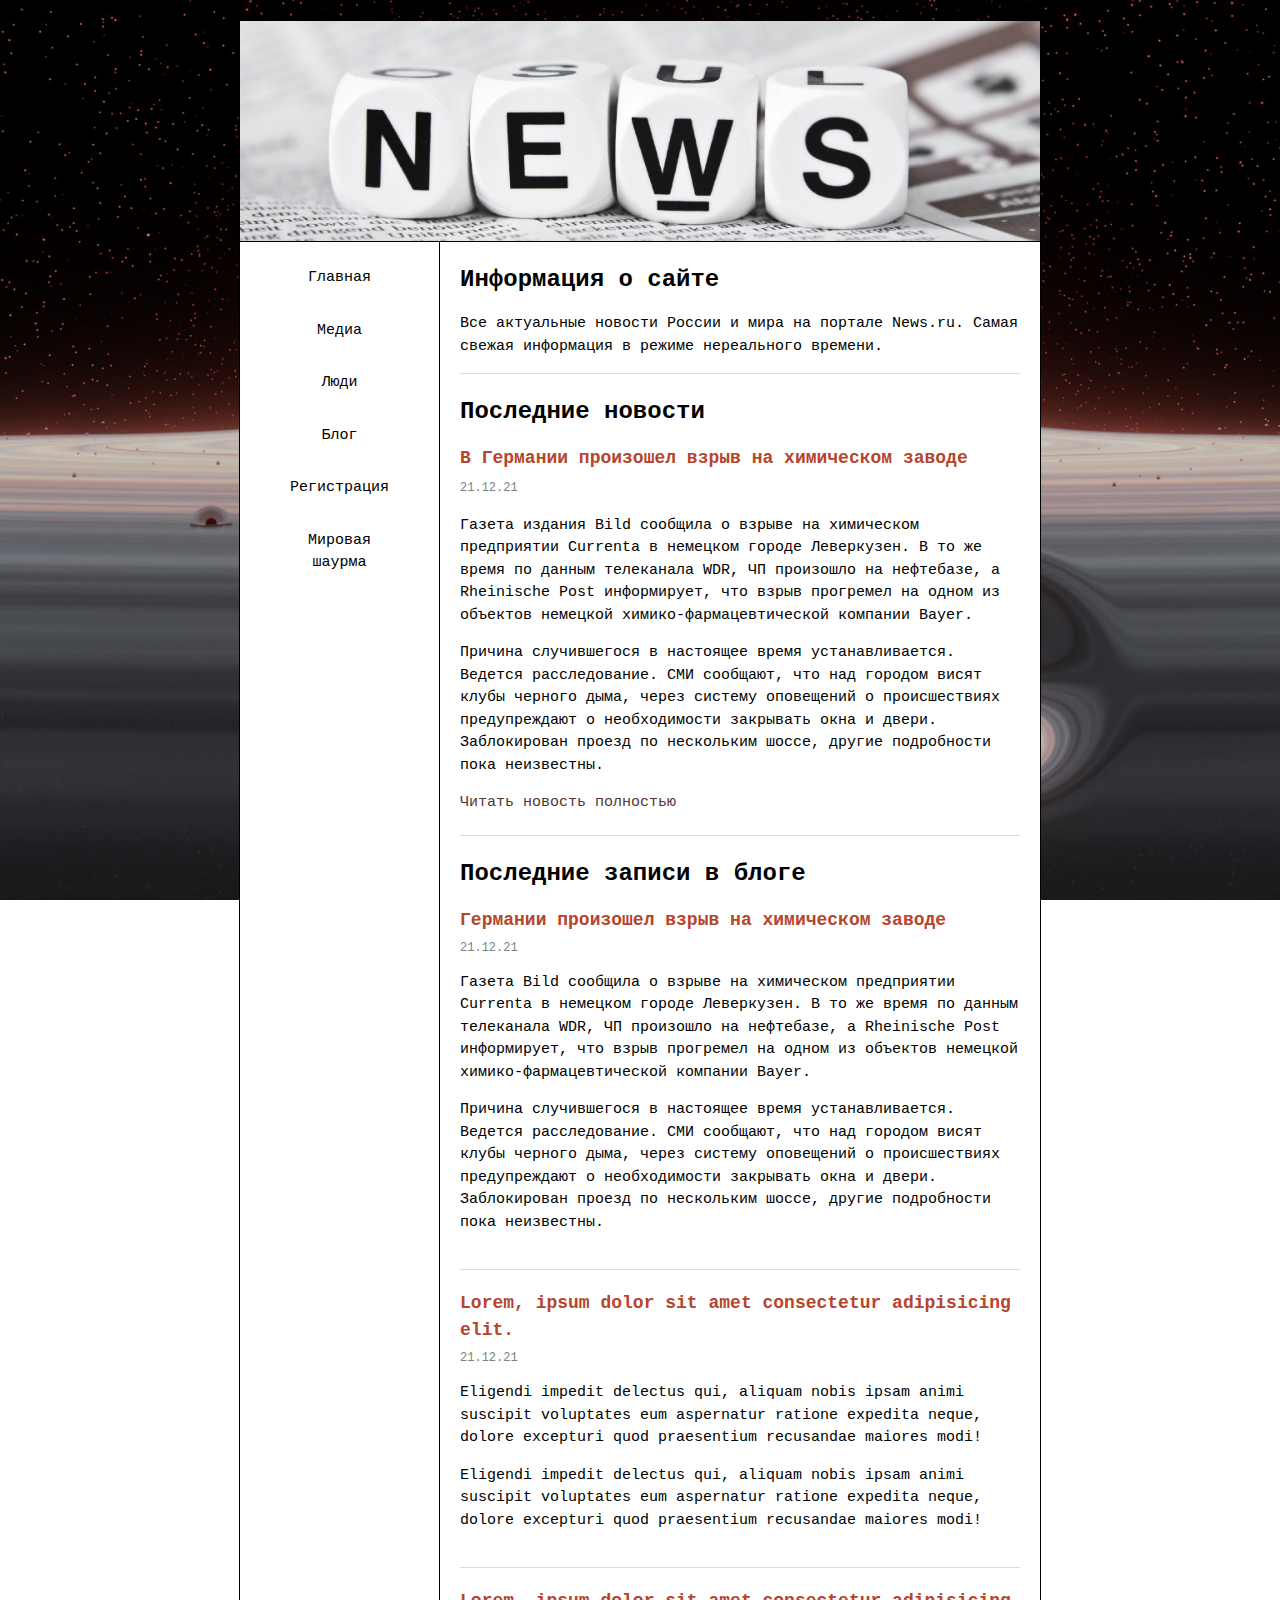
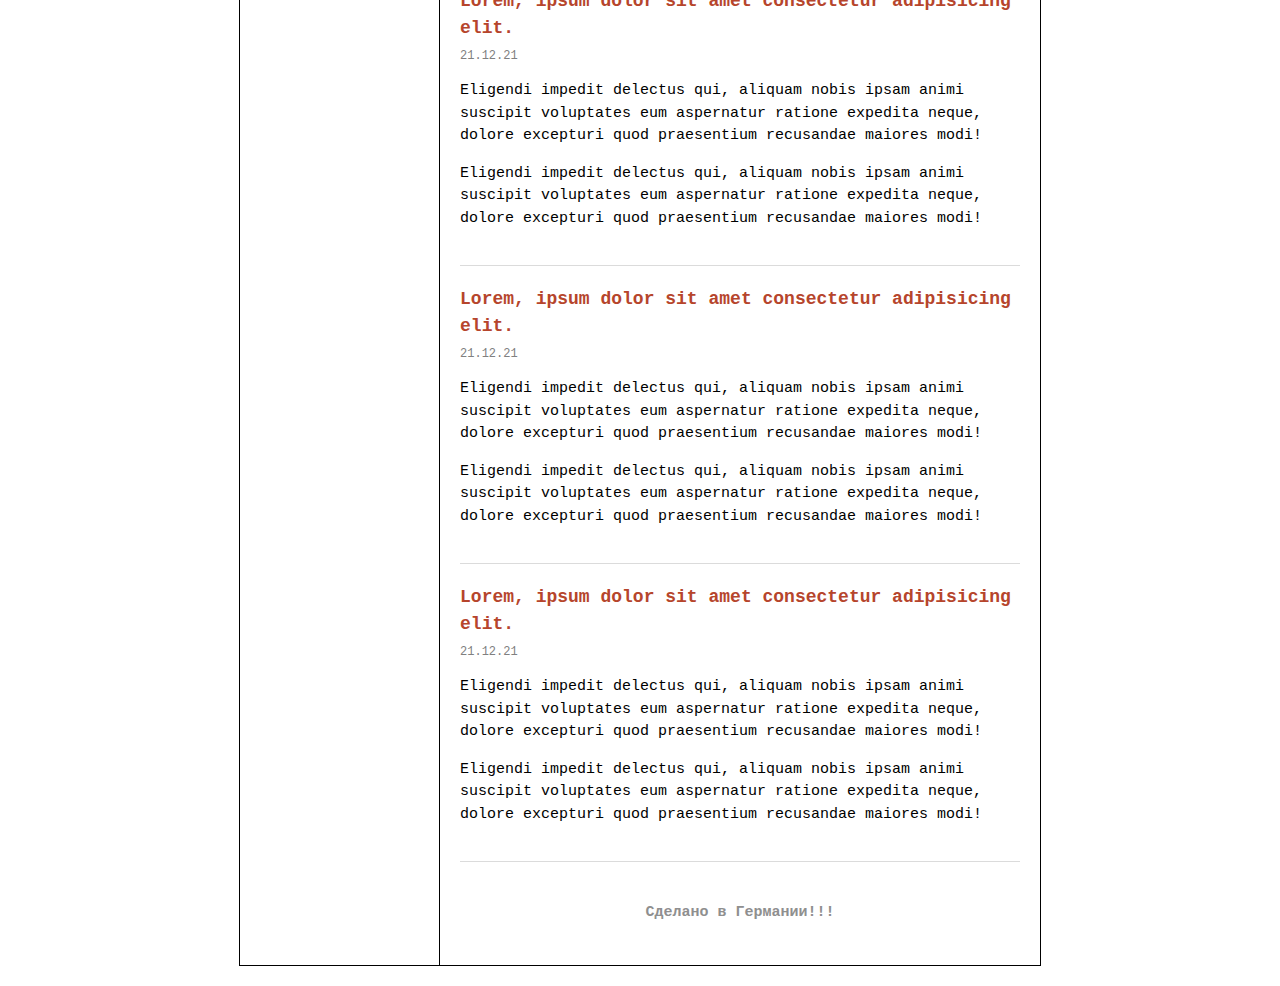
==== index.html @ 75962409 "Правки текста, снова" ====
<!doctype html>
<html lang="ru">
    <head>
        <meta charset="utf-8">
        <link rel="stylesheet" href="style.css">
        <title>HTML NEWS</title>
    </head>
    <body>
        
        <div class="page">

            <header class="header">
                
            </header>

            <div class="content">
                <aside class="sidebar">
                    <nav class="navigate">
                        <a class="nav-link" href="index.html">Главная</a>
                        <a class="nav-link" href="media.html">Медиа</a>
                        <a class="nav-link" href="about.html">Люди</a>
                        <a class="nav-link" href="form.html">Блог</a>
                        <a class="nav-link" href="form-reg.html">Регистрация</a>
                        <a class="nav-link" href="shaurma/text.html">Мировая шаурма</a>
                    </nav>
                </aside>
                
                <main class="main">
                    <h3 class="main-title">Информация о сайте</h3>
                        <div class="main-text">
                            <p>Все актуальные новости России и мира на портале News.ru. Самая свежая информация в режиме нереального времени.</p>
                        </div>

                    <h3 class="main-title">Последние новости</h3>
                        <article class="article">
                            <h4 class="article-title"><a href="https://www.mk.ru/incident/2021/07/27/v-germanii-proizoshel-vzryv-na-khimicheskom-zavode.html?utm_source=yxnews&utm_medium=desktop">В Германии произошел взрыв на химическом заводе</a></h4>
                                <time datetime="21-12-2021" class="article-date">21.12.21</time>
                                    <div class="article-text"> 
                                        <p>Газета издания Bild сообщила о взрыве на химическом предприятии Currenta в немецком городе Леверкузен. В то же время по данным телеканала WDR, ЧП произошло на нефтебазе, а Rheinische Post информирует, что взрыв прогремел на одном из объектов немецкой химико-фармацевтической компании Bayer.</p>
                                        <p>Причина случившегося в настоящее время устанавливается. Ведется расследование. СМИ сообщают, что над городом висят клубы черного дыма, через систему оповещений о происшествиях предупреждают о необходимости закрывать окна и двери. Заблокирован проезд по нескольким шоссе, другие подробности пока неизвестны.</p>
                                    </div>
                                    <a class="read-more" href="https://www.mk.ru/incident/2021/07/27/v-germanii-proizoshel-vzryv-na-khimicheskom-zavode.html?utm_source=yxnews&utm_medium=desktop">Читать новость полностью</a>
                        </article>

                    <h3 class="main-title">Последние записи в блоге</h3>
                        <div class="article">
                            <h4 class="article-title">Германии произошел взрыв на химическом заводе</h4>
                                <div class="article-date">21.12.21</div>
                                    <div class="article-text"> 
                                    <p>Газета Bild сообщила о взрыве на химическом предприятии Currenta в немецком городе Леверкузен. В то же время по данным телеканала WDR, ЧП произошло на нефтебазе, а Rheinische Post информирует, что взрыв прогремел на одном из объектов немецкой химико-фармацевтической компании Bayer.</p>
                                    <p>Причина случившегося в настоящее время устанавливается. Ведется расследование. СМИ сообщают, что над городом висят клубы черного дыма, через систему оповещений о происшествиях предупреждают о необходимости закрывать окна и двери. Заблокирован проезд по нескольким шоссе, другие подробности пока неизвестны.</p>
                                </div>
                        </div>
                        <div class="article">
                            <h4 class="article-title">Lorem, ipsum dolor sit amet consectetur adipisicing elit.</h4>
                                <div class="article-date">21.12.21</div>
                                    <div class="article-text"> 
                                    <p> Eligendi impedit delectus qui, aliquam nobis ipsam animi suscipit voluptates eum aspernatur ratione expedita neque, dolore excepturi quod praesentium recusandae maiores modi!</p>
                                    <p> Eligendi impedit delectus qui, aliquam nobis ipsam animi suscipit voluptates eum aspernatur ratione expedita neque, dolore excepturi quod praesentium recusandae maiores modi!</p>
                                </div>
                        </div>
                        <div class="article">
                            <h4 class="article-title">Lorem, ipsum dolor sit amet consectetur adipisicing elit.</h4>
                                <div class="article-date">21.12.21</div>
                                    <div class="article-text"> 
                                    <p> Eligendi impedit delectus qui, aliquam nobis ipsam animi suscipit voluptates eum aspernatur ratione expedita neque, dolore excepturi quod praesentium recusandae maiores modi!</p>
                                    <p> Eligendi impedit delectus qui, aliquam nobis ipsam animi suscipit voluptates eum aspernatur ratione expedita neque, dolore excepturi quod praesentium recusandae maiores modi!</p>
                                </div>
                        </div>
                        <div class="article">
                            <h4 class="article-title">Lorem, ipsum dolor sit amet consectetur adipisicing elit.</h4>
                                <div class="article-date">21.12.21</div>
                                    <div class="article-text"> 
                                    <p> Eligendi impedit delectus qui, aliquam nobis ipsam animi suscipit voluptates eum aspernatur ratione expedita neque, dolore excepturi quod praesentium recusandae maiores modi!</p>
                                    <p> Eligendi impedit delectus qui, aliquam nobis ipsam animi suscipit voluptates eum aspernatur ratione expedita neque, dolore excepturi quod praesentium recusandae maiores modi!</p>
                                </div>
                        </div>
                        <div class="article">
                            <h4 class="article-title">Lorem, ipsum dolor sit amet consectetur adipisicing elit.</h4>
                                <div class="article-date">21.12.21</div>
                                    <div class="article-text"> 
                                    <p> Eligendi impedit delectus qui, aliquam nobis ipsam animi suscipit voluptates eum aspernatur ratione expedita neque, dolore excepturi quod praesentium recusandae maiores modi!</p>
                                    <p> Eligendi impedit delectus qui, aliquam nobis ipsam animi suscipit voluptates eum aspernatur ratione expedita neque, dolore excepturi quod praesentium recusandae maiores modi!</p>
                                </div>
                        </div>

                    <footer class="footer">
                        Сделано в Германии!!!
                    </footer>
                </main>
            </div>
        </div>
    </body>
</html>
---- style.css ----
html {
    background-image: url(img/back.jpg);
    background-repeat: no-repeat;
    background-attachment: fixed;
    background-size: cover;
    background-position: center;
}

body {
    margin: 0;
    font-family: monospace;
    font-size: 15px;
    color: black;
    line-height: 1.5;
    /* background-color: blanchedalmond; */
}

/* * {
    box-sizing: border-box;
} */

.page {
    width: 800px;
    margin: 20px auto;
    border-left: solid 1px black;
    border-right: solid 1px black;
    border-bottom: solid 1px black;
    background-color: white;
}

.sidebar {
    width: 300px;
    padding: 10px;
    flex-direction: column;
    border-right: 1px black solid;
    background-color: white;
}

/*Header*/

.header {
    width: 800px;
    height: 200px;
    padding-top: 20px;
    border-bottom: 1px solid black;
    border-top: 1px solid black;
    background-image: url(img/news.jpg);
    background-repeat: no-repeat;
    background-size: 800px;
}
    
.header-title {
    margin: 0;
    font-size: 24px;
    text-align: center;
}

.header-subtitle {
    margin: 0;
    font-size: 14px;
    text-align: center;
    color: black;
    font-weight: normal;
}

/* .header-img {
    width: 798px;
} */

/* Navigate */

.navigate {
    text-align: center;
}

.nav-link {
    display: inline-block;
    padding: 15px 40px;
    text-decoration: none;
    color: black;
}

.nav-link:hover {
    background-color: rgb(255, 227, 184);
}

/* Content */

.content {
    display: flex;
}

.main {
    padding: 20px;
}

.main-title {
    margin: 0 0 15px;
    font-size: 24px;
    color: rgb(0, 0, 0);
}

.main-text {
    margin-bottom: 20px;
    border-bottom: 1px solid rgb(219, 219, 219);

}

.read-more {
    text-decoration: none;
    color: #523634;
}

.read-more:hover {
    text-decoration: underline;
    color: blue;
}

/* Table */

.table {
    border: 1px 0px solid black;
    width: 100%;
    border-collapse: collapse;
}

.table th {
    text-align: left;
    padding: 5px 10px;
}

.table td {
    border: 1px solid black;
    padding: 5px 10px;
}

/* Article */

.article {
    margin-bottom: 20px;
    border-bottom: 1px solid rgb(219, 219, 219);
    padding-bottom: 20px;
}

.article-title {
    margin: 0 0 5px;
    color: #B6452C;
    font-size: 18px;
}

.article-title a {
    color: inherit;
    text-decoration: none;
}

.article-title a:hover {
    text-decoration: underline;
}

.article-date {
    color: gray;
    font-size: 12px;
}

/* Form */
.form {
    width: 500px;
    padding: 20px;
    margin: auto;
    background-color: #f4f8fd;
}

.form-group {
    margin-bottom: 15px;
}

.form-fieldset {
    margin-bottom: 20px;
    padding: 20px;
    border: 1px solid grey;
}

.form-title {
    margin: 0 0 15px;
}

.form-input {
    display: block;
    width: 450px;
    padding: 5px;
    font-family: monospace;
    font-size: 15px;
}

.form-input:focus {
    outline: none;
    background-color: rgb(174, 255, 255);
}

.form-textarea {
    display: block;
    width: 450px;
    min-height: 100px;
    padding: 5px;
    font-family: monospace;
    font-size: 15px;
    resize: vertical;
}

input {
    font-style: italic;
    font-family: inherit;
}

/* Auth */

.auth {
    width: 360px;
    padding: 20px;
    margin: 20px auto;
    background-color: ivory;
}

.auth-title {
    margin: 0 0 15px;
    font-size: 20px;
    color: black;
    text-align: center;
}

.auth-input {
    display: block;
    width: 338px;
    padding: 8px 10px;
    border: solid 1px black;
}  

.auth-input:focus {
    outline: 0;
    border-color: orangered
}

.auth-group {
    margin-bottom: 15px;
}

.auth-select {
    display: block;
    width: 360px;
    border: solid 1px black;
    height: 33px;
    background-color: white;
}

.auth-button-ok {
    height: 33px;
    width: 175px;
    background-color: yellowgreen;
    color: white;
    font-family: inherit;
    border: 1px solid black;
    padding: 5px 10px;
    transition: background 0.2s linear, color 0.2s linear;
}

.auth-button-ok:hover {
    background-color: rgb(119, 158, 41);
    color: black;
    cursor: pointer;
}

.auth-button-reset {
    height: 33px;
    width: 175px;
    background-color: rgb(228, 0, 0);
    color: white;
    font-family: inherit;
    border: 1px solid black;
    padding: 5px 10px;
    transition: background 0.2s linear, color 0.2s linear;
}

.auth-button-reset:hover {
    background-color: rgb(173, 0, 0);
    color: black;
    cursor: pointer;
}

/* Button */

.button {
    padding: 5px 10px;
    background-color: coral;
    border: 1px solid black;
    transition: background 0.2s linear, color 0.2s linear, padding 0.2s linear;
}

.button:hover {
    background-color: rgb(60, 0, 199);
    color: white;
    cursor: pointer;
    padding: 10px 15px;
}

.submit {
    color: black;
    padding: 5px 10px;
    background-color: rgb(42, 190, 55);
    border: 1px solid black;
    transition: background 0.2s linear, color 0.2s linear;
}

.submit:hover {
    background-color: rgb(36, 161, 46);
    color: white;
    cursor: pointer;
}

.reset {
    padding: 5px 10px;
    background-color: red;
    border: 1px black solid;
    transition: background 0.2s linear, color 0.2s linear;
}

.reset:hover {
    background-color: brown;
    color: white;
    cursor: pointer;
}
/* Footer */

.footer {
    padding: 20px;
    text-align: center;
    color: rgb(143, 143, 143);
    font-weight: bold;
}
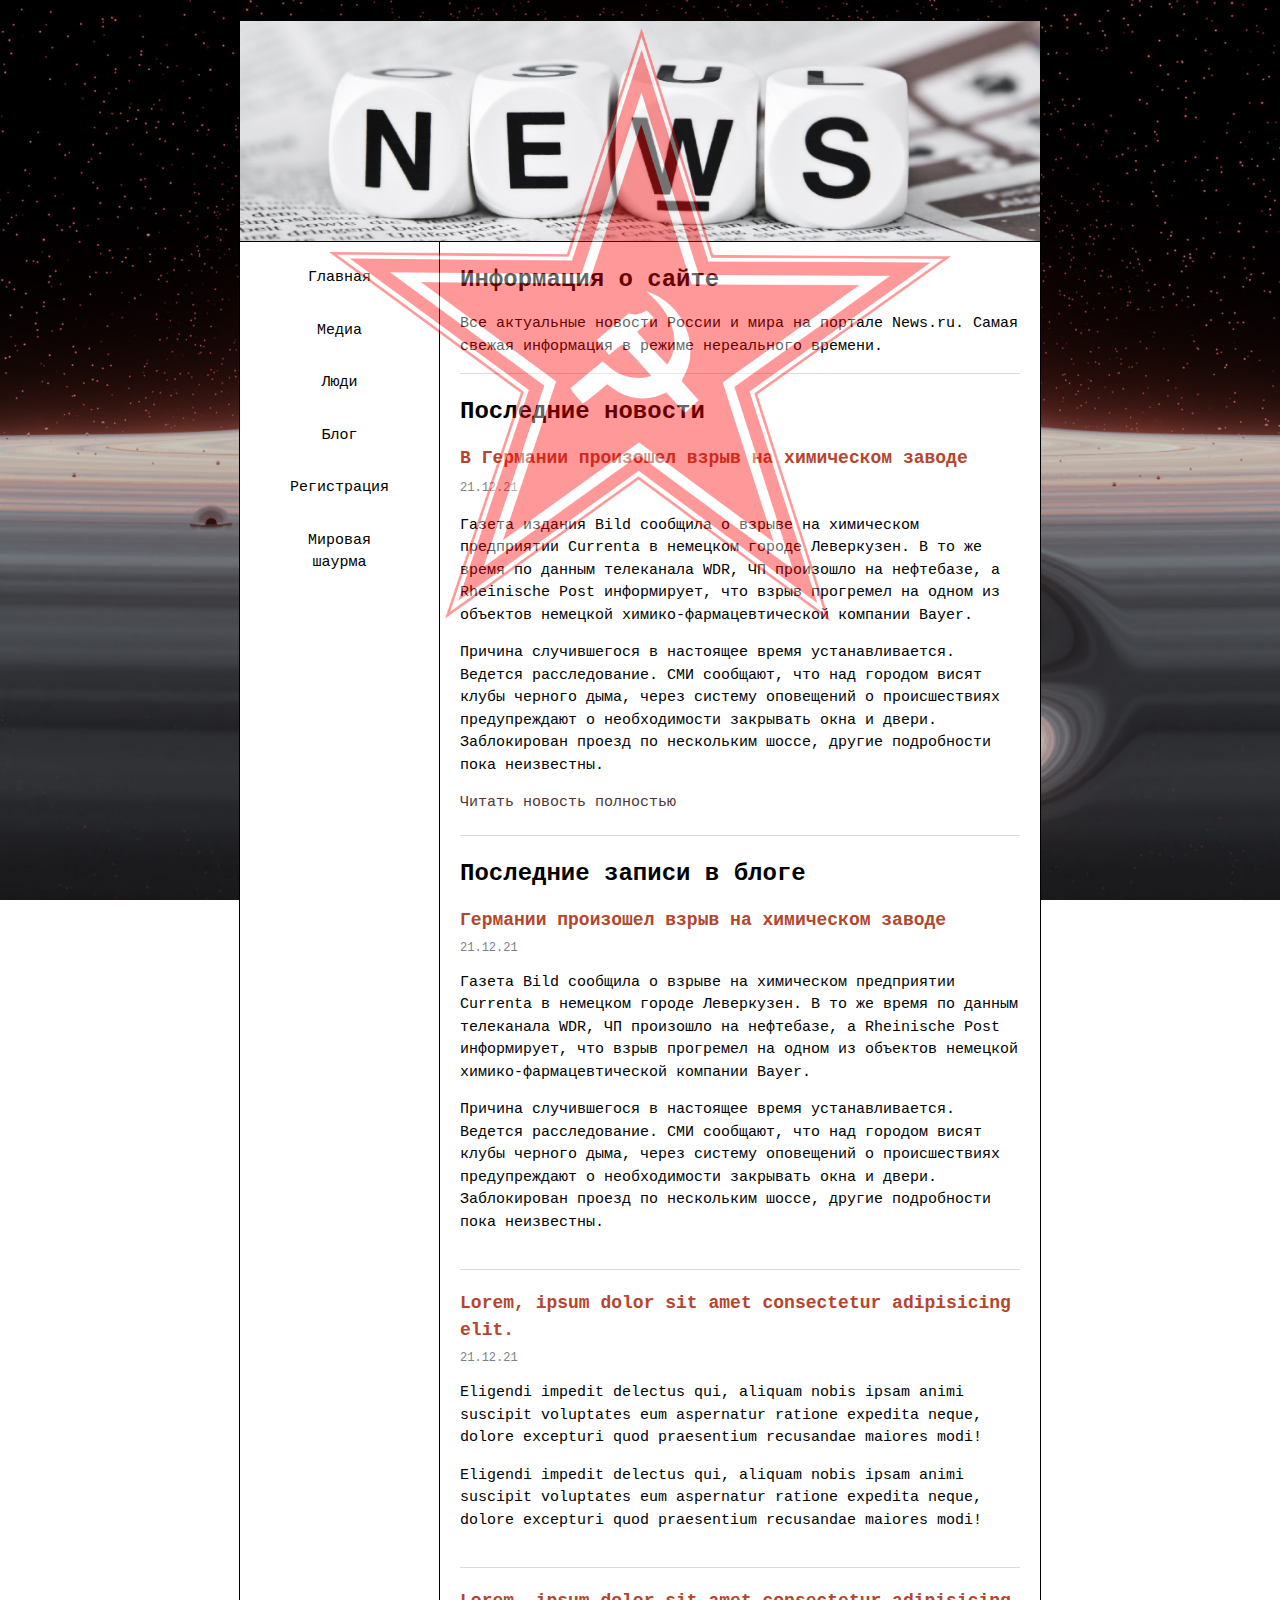
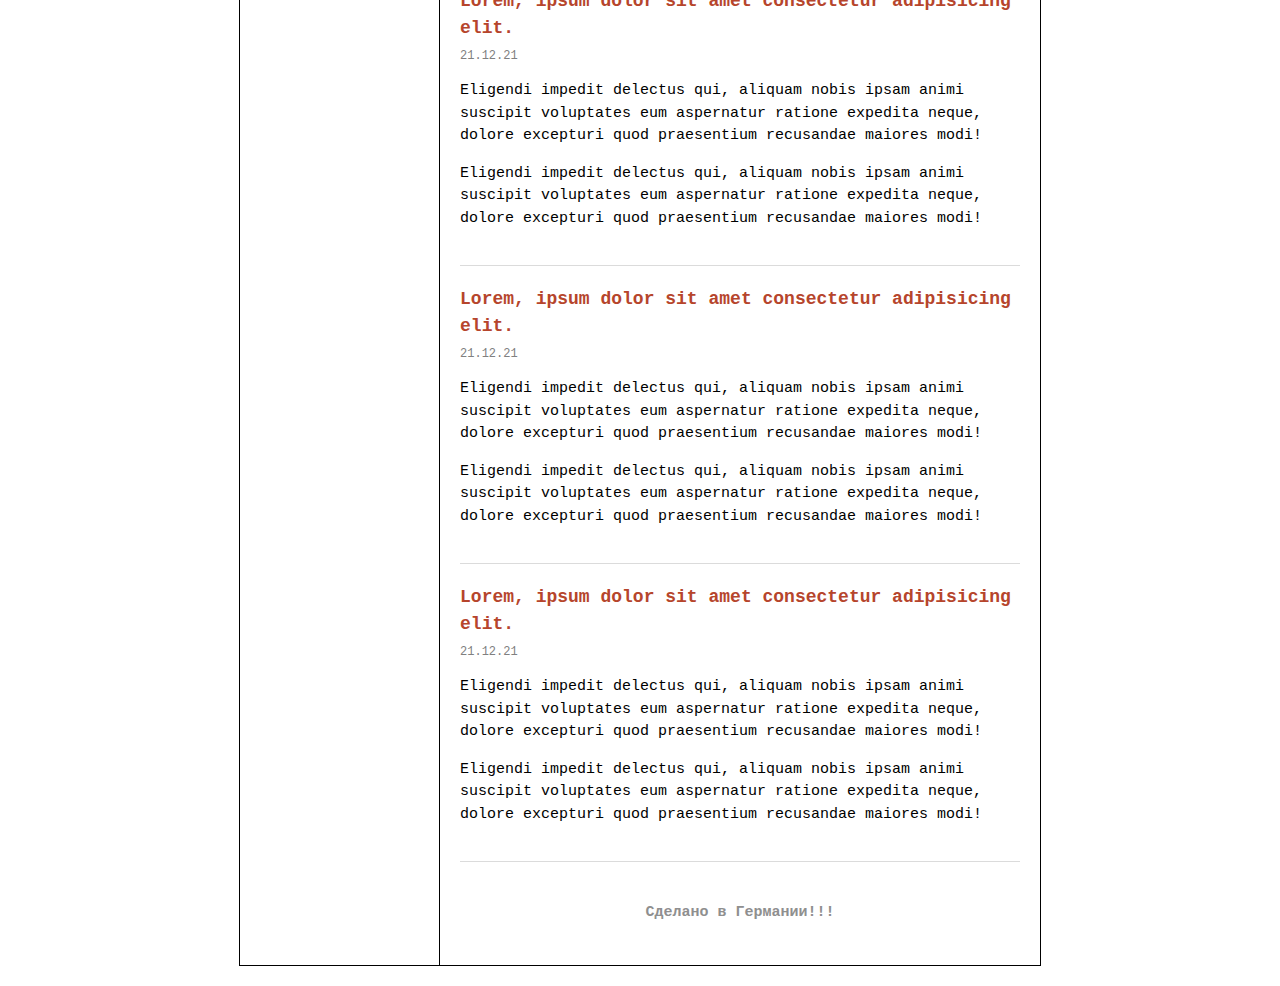
==== commit d7d38486: "Товарищ, произошла революция" ====
--- a/index.html
+++ b/index.html
@@ -6,12 +6,10 @@
         <title>HTML NEWS</title>
     </head>
     <body>
-        
+        <img src="img/star-2.png" alt="Советский мир победил" class="star">
         <div class="page">
-
-            <header class="header">
-                
-            </header>
+            
+            <header class="header"></header>
 
             <div class="content">
                 <aside class="sidebar">
@@ -44,7 +42,7 @@
 
                     <h3 class="main-title">Последние записи в блоге</h3>
                         <div class="article">
-                            <h4 class="article-title">Германии произошел взрыв на химическом заводе</h4>
+                            <h4 class="article-title"><a href="https://www.mk.ru/incident/2021/07/27/v-germanii-proizoshel-vzryv-na-khimicheskom-zavode.html?utm_source=yxnews&utm_medium=desktop">Германии произошел взрыв на химическом заводе</a></h4>
                                 <div class="article-date">21.12.21</div>
                                     <div class="article-text"> 
                                     <p>Газета Bild сообщила о взрыве на химическом предприятии Currenta в немецком городе Леверкузен. В то же время по данным телеканала WDR, ЧП произошло на нефтебазе, а Rheinische Post информирует, что взрыв прогремел на одном из объектов немецкой химико-фармацевтической компании Bayer.</p>
--- a/style.css
+++ b/style.css
@@ -15,6 +15,24 @@
     /* background-color: blanchedalmond; */
 }
 
+.star {
+    width: 50%;
+    pointer-events: none;
+    filter: opacity(40%);
+    position: fixed;
+    left: 25%;
+    animation: rotate 60s infinite;
+}
+
+@keyframes rotate {
+    from {
+        transform: rotateZ(0deg);
+    }
+
+    to {
+        transform: rotateZ(360deg);
+    }
+}
 /* * {
     box-sizing: border-box;
 } */
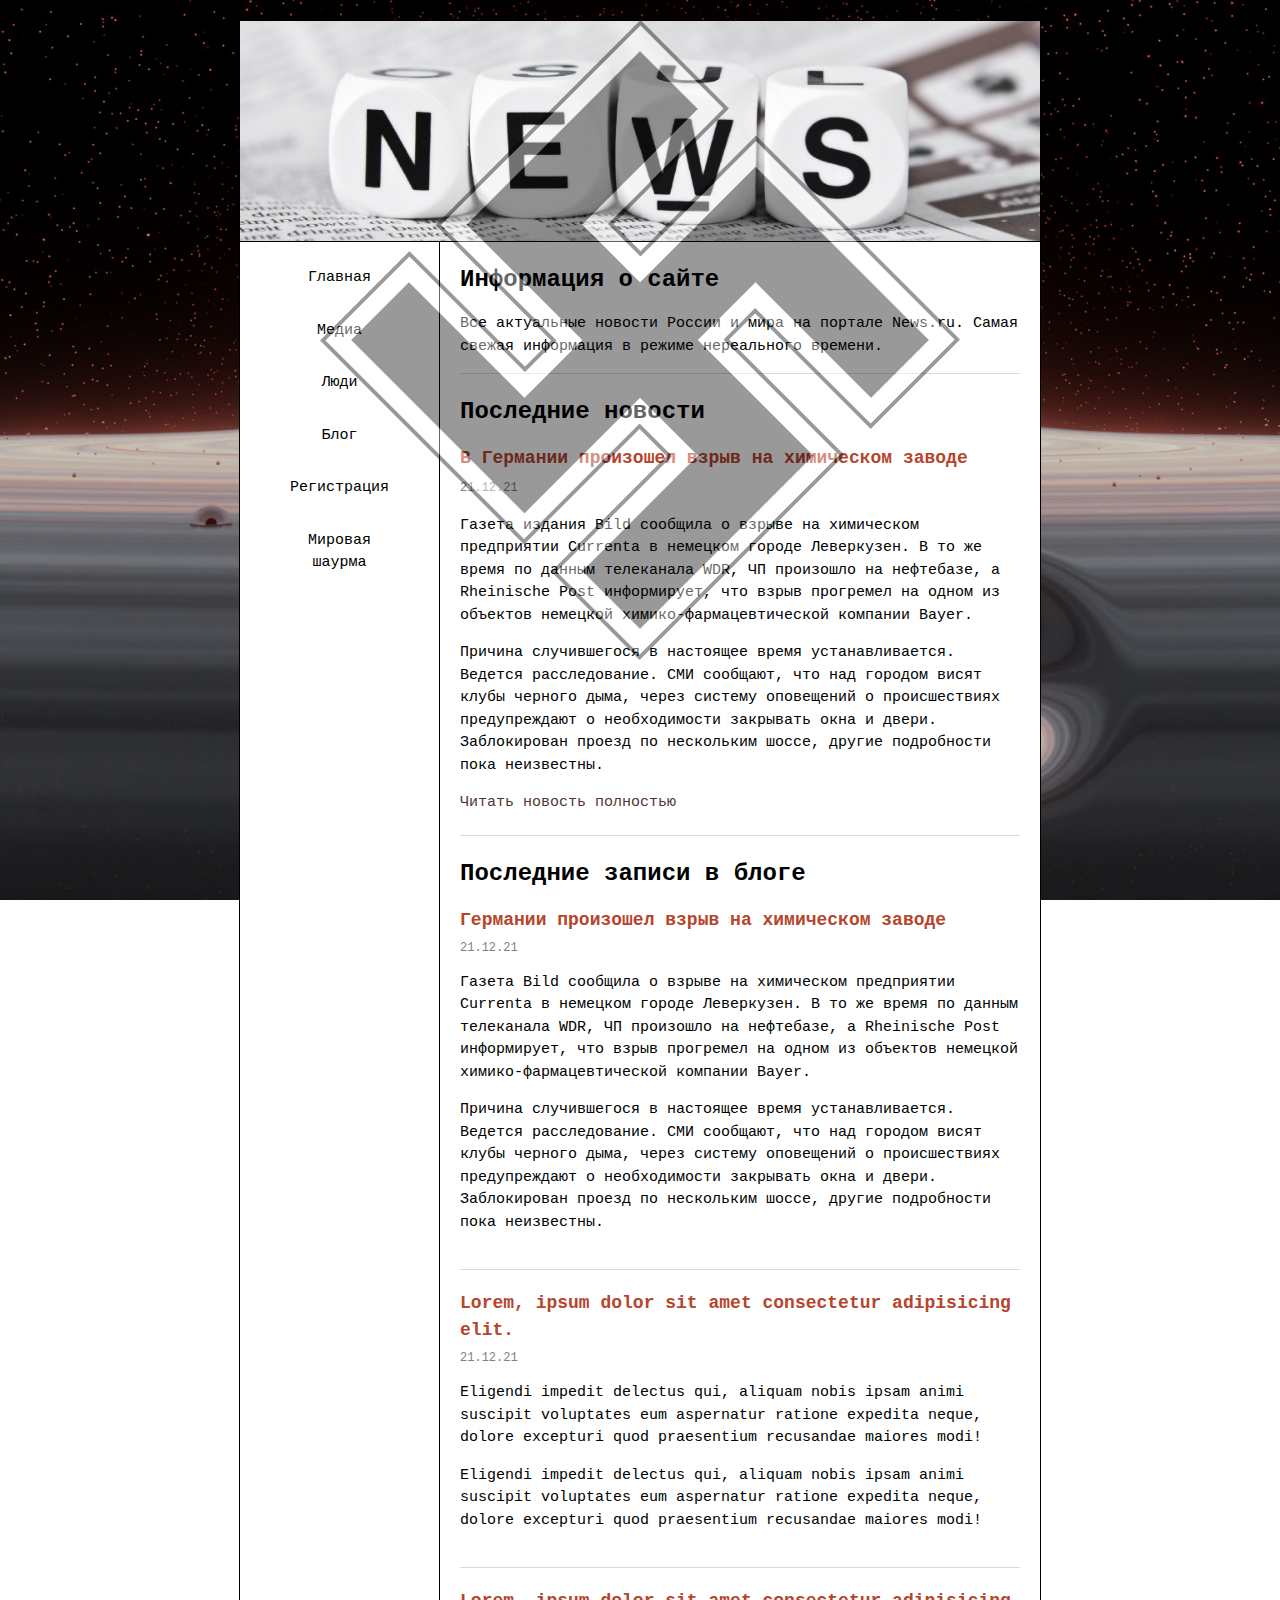
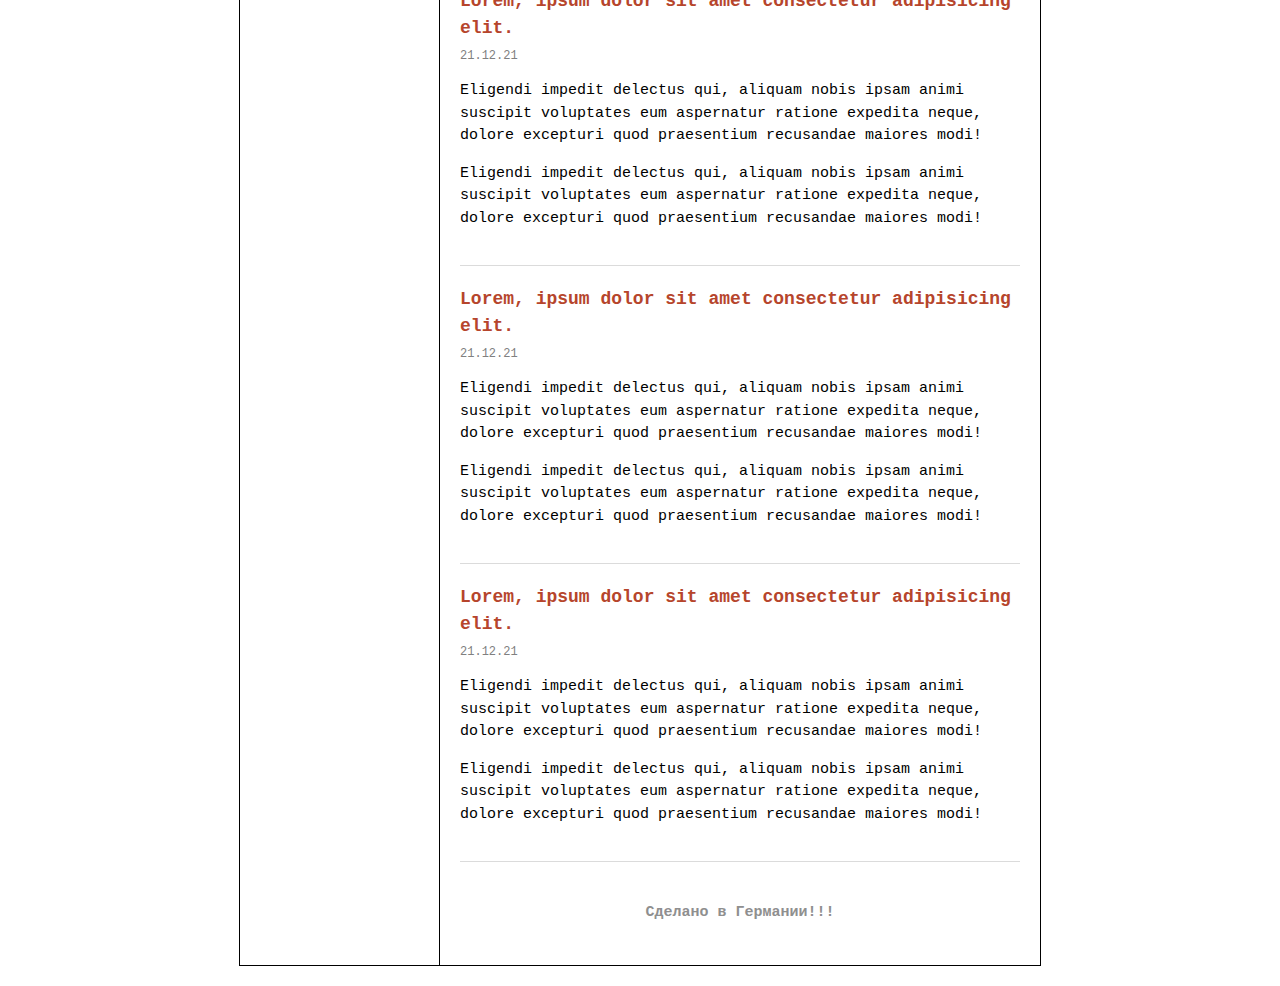
==== commit 079e0f9e: "Гражданин, произошла смена идеологического курса" ====
--- a/index.html
+++ b/index.html
@@ -6,7 +6,7 @@
         <title>HTML NEWS</title>
     </head>
     <body>
-        <img src="img/star-2.png" alt="Советский мир победил" class="star">
+        <img src="img/svast.png" alt="Советский мир победил" class="star">
         <div class="page">
             
             <header class="header"></header>
--- a/style.css
+++ b/style.css
@@ -23,6 +23,10 @@
     left: 25%;
     animation: rotate 60s infinite;
 }
+
+/* a::before {
+    content: url(img/svast.png);
+} */
 
 @keyframes rotate {
     from {
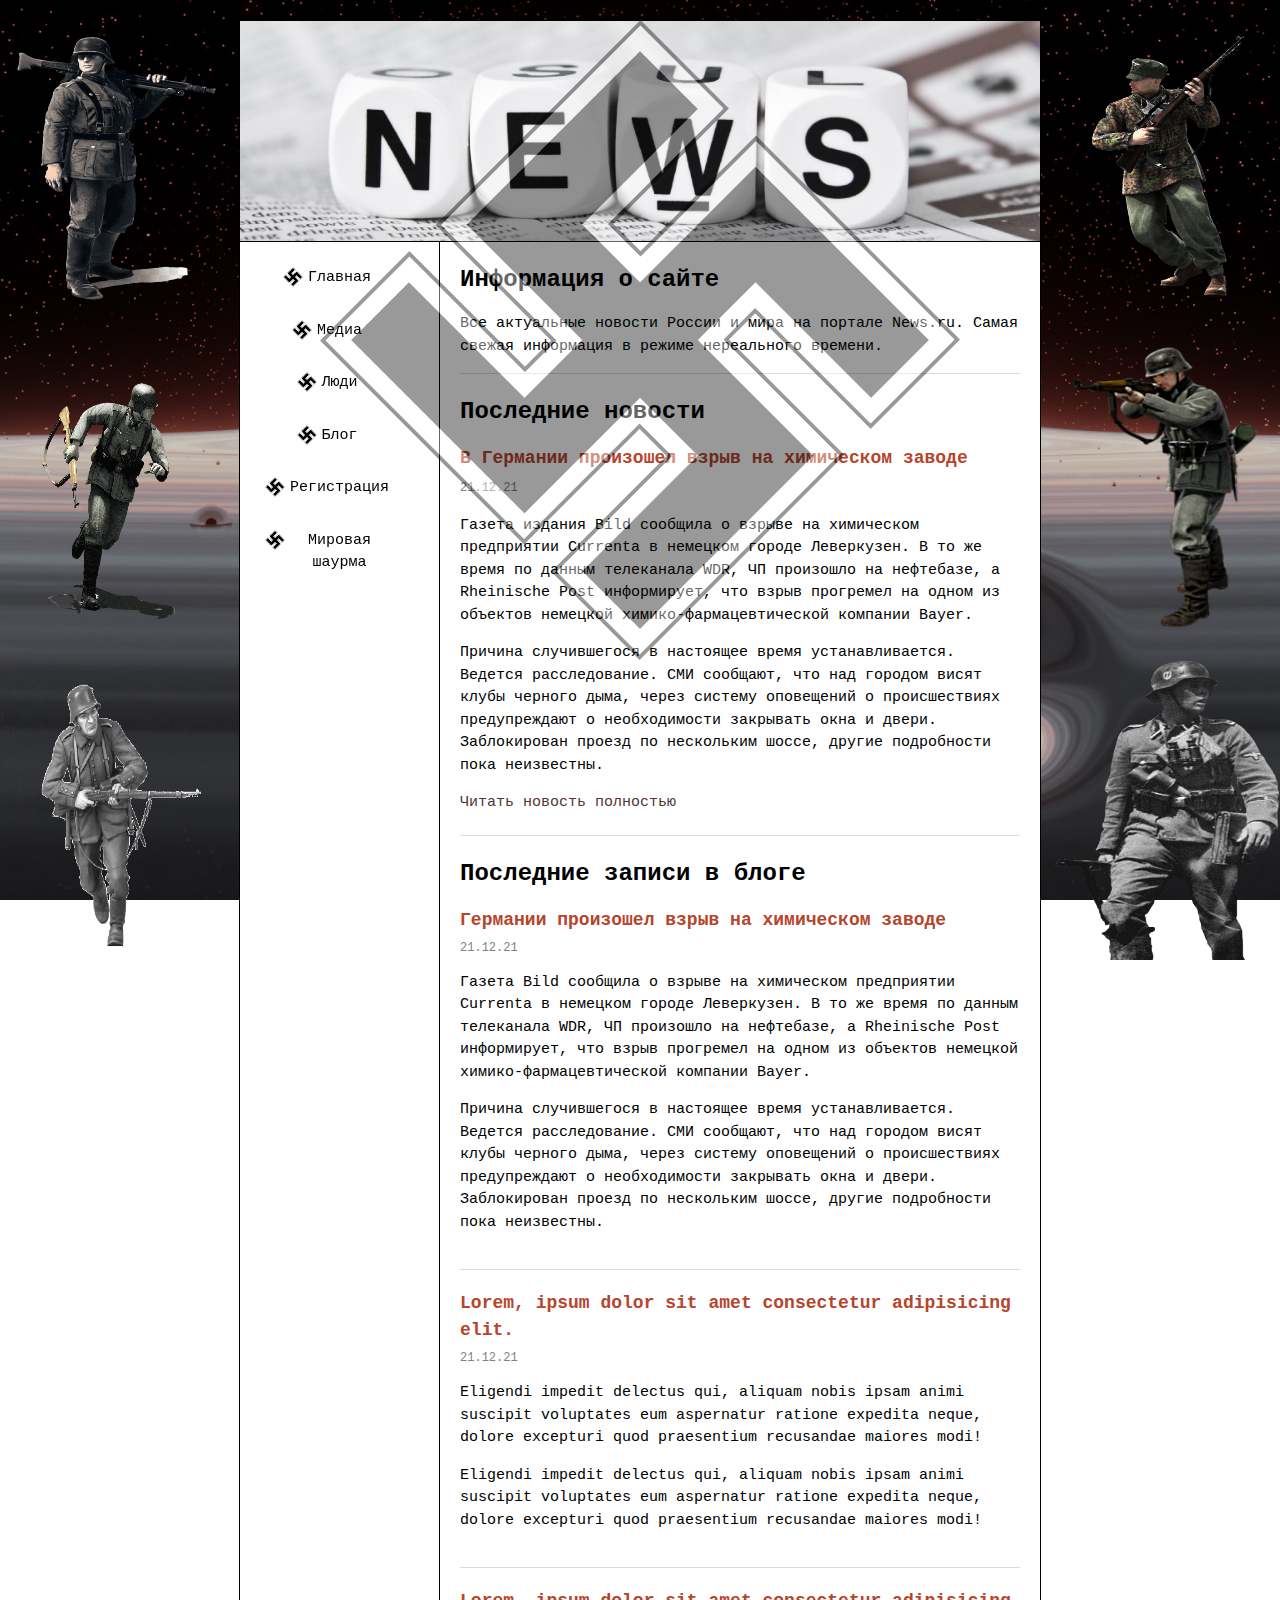
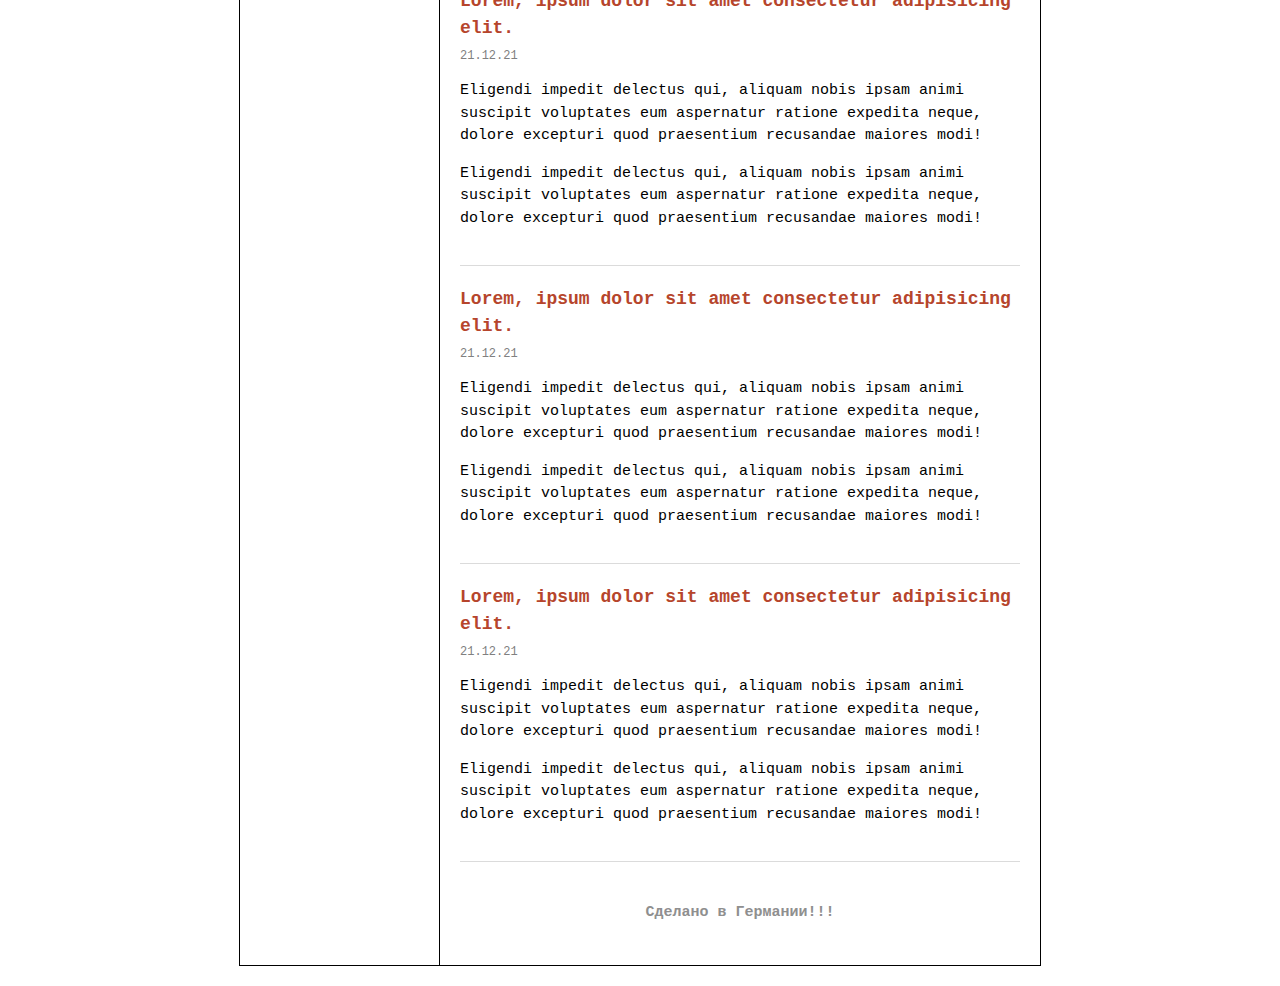
==== commit 409c9a57: "Сопротивление было подавлено солдатами" ====
--- a/index.html
+++ b/index.html
@@ -7,6 +7,21 @@
     </head>
     <body>
         <img src="img/svast.png" alt="Советский мир победил" class="star">
+        <div class="soldiers">
+            <div class="soldier-troop">
+                <img src="img/soldier-ger-removebg-preview.png" alt="Солдатэн" class="soldier">
+                <img src="img/paratroope-removebg-preview.png" alt="Солдатэн" class="soldier">
+            </div>
+            <div class="soldier-troop">
+                <img src="img/solider-ger-run.png" alt="Солдатэн" class="soldier">
+                <img src="img/GE_Infantryman.png" alt="Солдатэн" class="soldier">
+            </div>
+            <div class="soldier-troop">
+                <img src="img/German-Soldier.png" alt="Солдатэн" class="soldier">
+                <img src="img/waffen_soldier-removebg-preview.png" alt="Солдатэн" class="soldier">
+            </div>
+        </div>
+        <audio src="url(https://www.youtube.com/watch?v=ors0wpcVDcc&t=7453s)" autoplay loop ></audio>
         <div class="page">
             
             <header class="header"></header>
--- a/style.css
+++ b/style.css
@@ -24,9 +24,18 @@
     animation: rotate 60s infinite;
 }
 
-/* a::before {
-    content: url(img/svast.png);
-} */
+.nav-link::before {
+    content: "";
+    position: absolute;
+    left: 15px;
+    top: 15px;
+    width: 20px;
+    height: 20px;
+    background-image: url(img/svast.png);
+    background-size: 20px 20px;
+    margin: 0 auto;
+    animation: rotate 10s infinite;
+}
 
 @keyframes rotate {
     from {
@@ -40,6 +49,40 @@
 /* * {
     box-sizing: border-box;
 } */
+
+.soldiers {
+    display: flex;
+    flex-direction: column;
+    gap: 20px;
+    position: fixed;
+    width: 100%;
+    height: 100%;
+}
+
+.soldier-troop {
+    display: flex;
+    justify-content: space-between;
+}
+
+.soldier {
+    width: 225px;
+    height: 300px;
+    animation: dance 3s  infinite;
+}
+
+@keyframes dance {
+    0% {
+        transform: rotateZ(-10deg);
+    }
+
+    50% {
+        transform: rotateZ(10deg);
+    }
+
+    100% {
+        transform: rotateZ(-10deg);
+    }
+}
 
 .page {
     width: 800px;
@@ -96,6 +139,7 @@
 }
 
 .nav-link {
+    position: relative;
     display: inline-block;
     padding: 15px 40px;
     text-decoration: none;
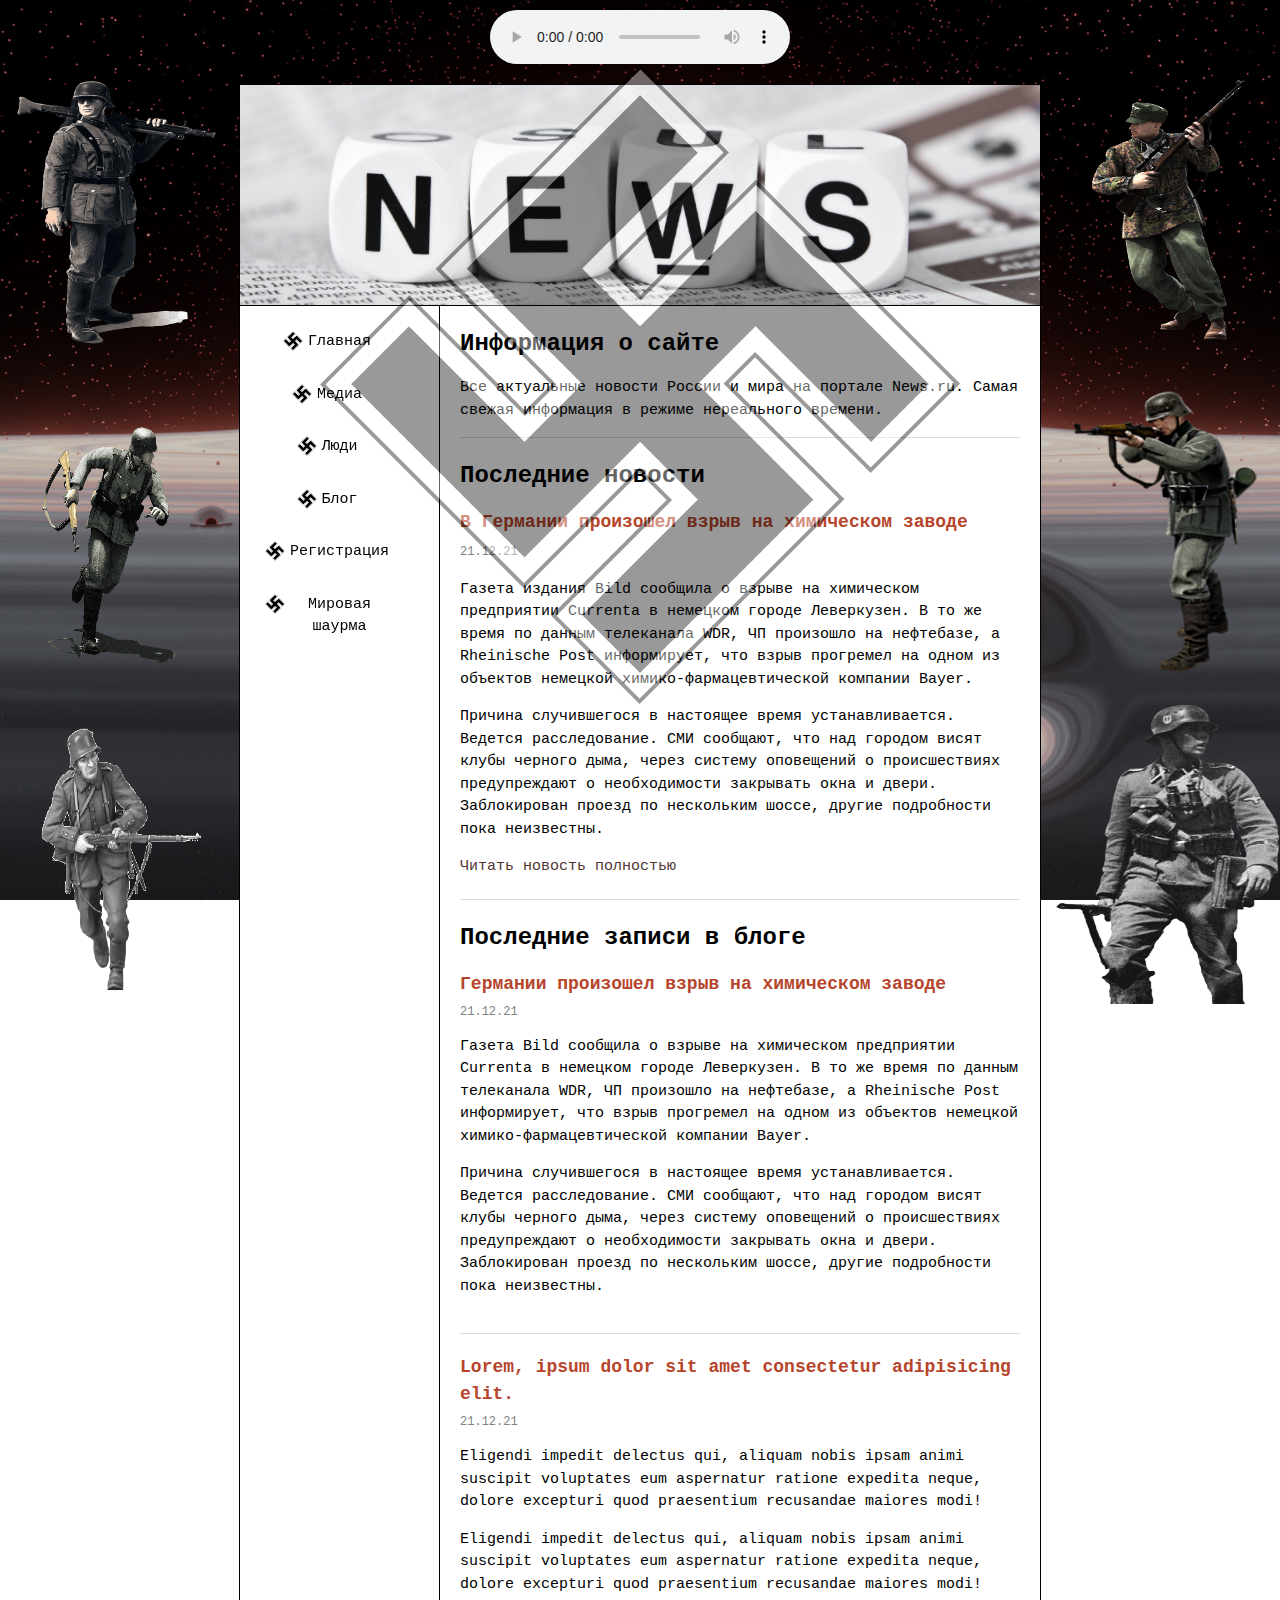
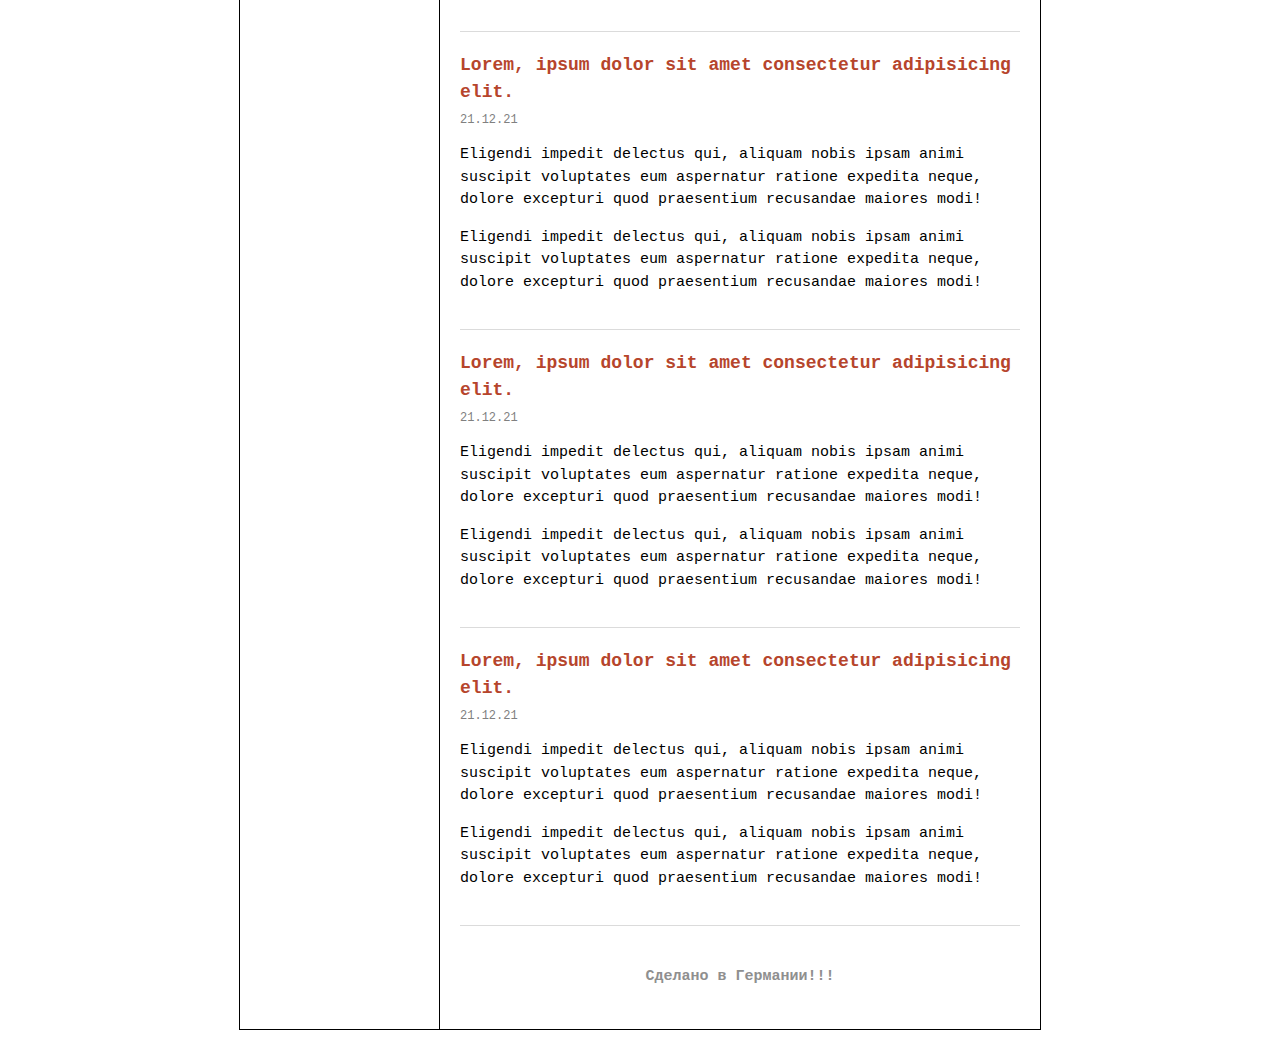
==== commit f2dbff5a: "Солдаты привезли с собой музыку" ====
--- a/index.html
+++ b/index.html
@@ -6,6 +6,13 @@
         <title>HTML NEWS</title>
     </head>
     <body>
+        
+        <audio class="audio" controls preload="auto" loop>
+            <source src="service/dArtagnan - Was wollen.mp3" type="audio/mpeg">
+            <source src="service/Heart of Gold - Was wollen.mp3" type="audio/mpeg">
+            <source src="service/Megaraptor - Was Wollen.mp3" type="audio/mpeg">
+        </audio>
+        
         <img src="img/svast.png" alt="Советский мир победил" class="star">
         <div class="soldiers">
             <div class="soldier-troop">
@@ -21,9 +28,8 @@
                 <img src="img/waffen_soldier-removebg-preview.png" alt="Солдатэн" class="soldier">
             </div>
         </div>
-        <audio src="url(https://www.youtube.com/watch?v=ors0wpcVDcc&t=7453s)" autoplay loop ></audio>
+
         <div class="page">
-            
             <header class="header"></header>
 
             <div class="content">
--- a/style.css
+++ b/style.css
@@ -84,6 +84,12 @@
     }
 }
 
+.audio {
+    padding-top: 10px;
+    margin: 0 auto;
+    display: block;
+}
+
 .page {
     width: 800px;
     margin: 20px auto;
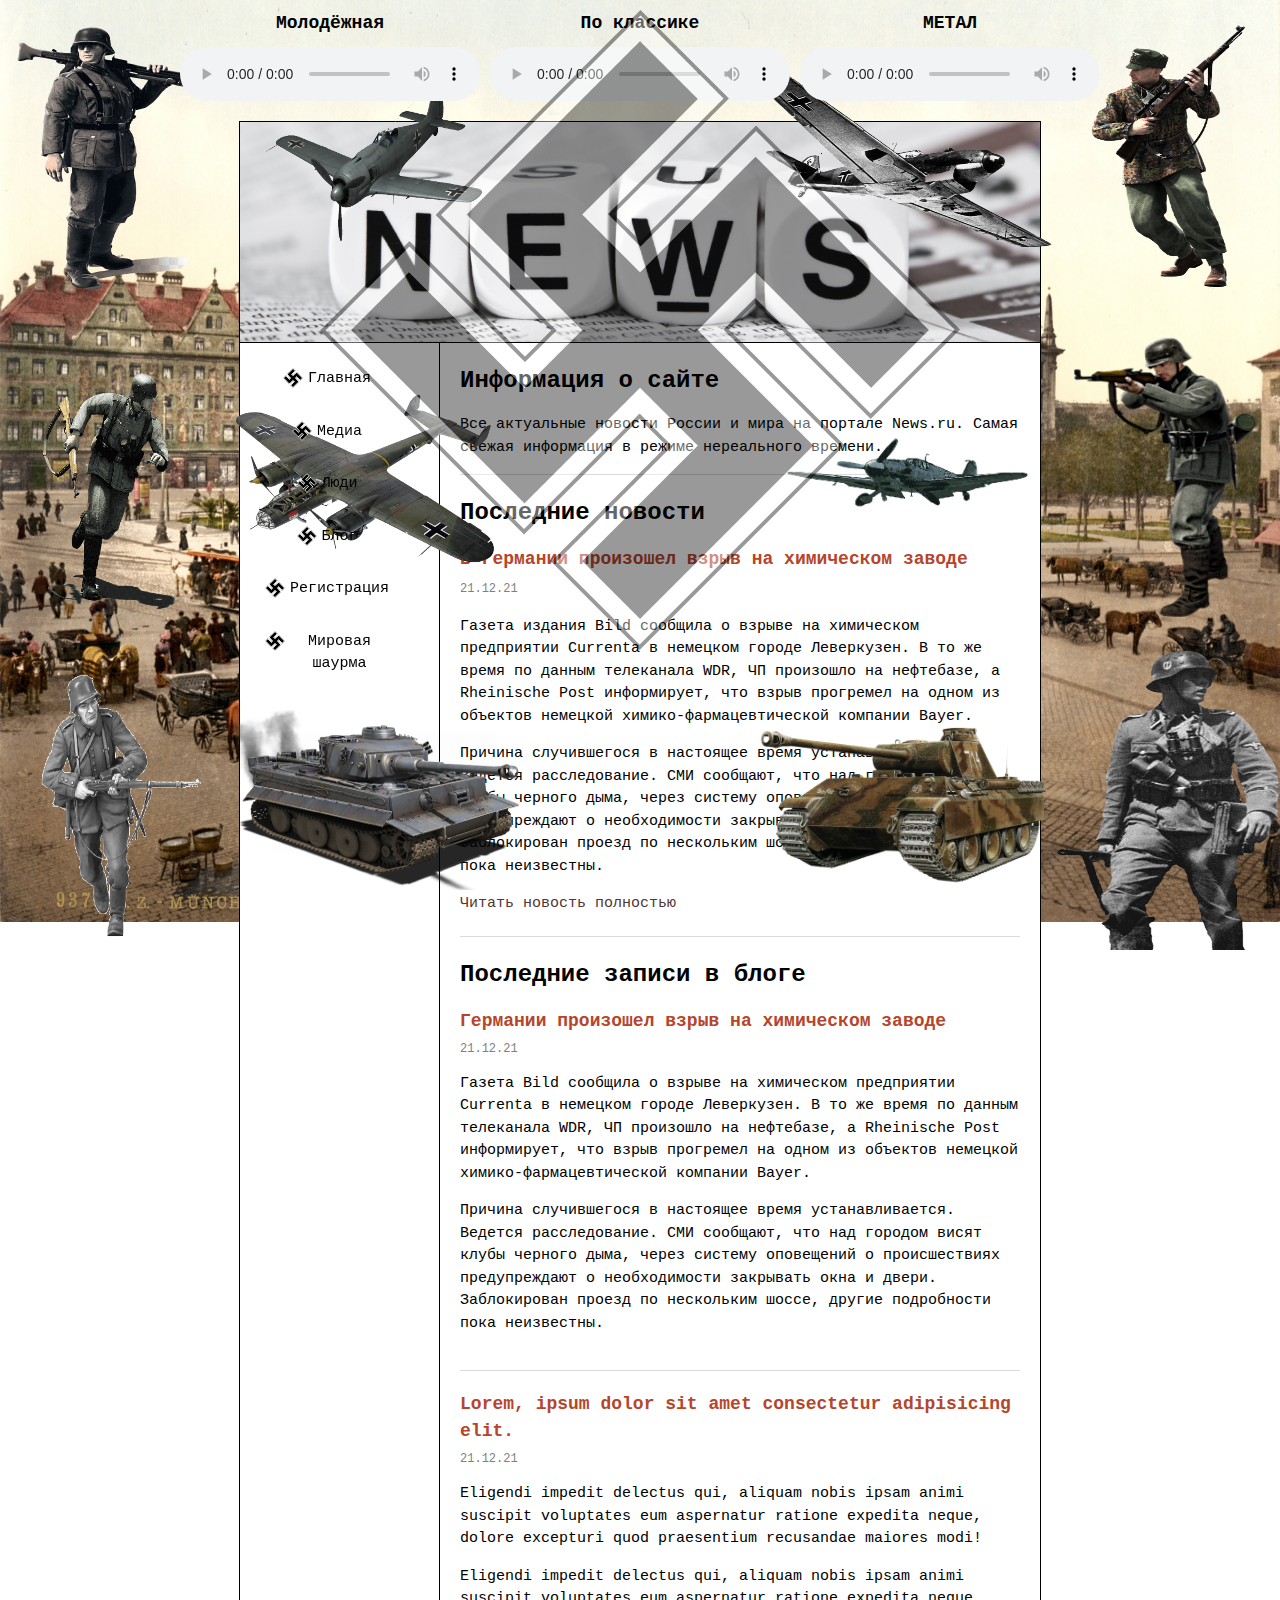
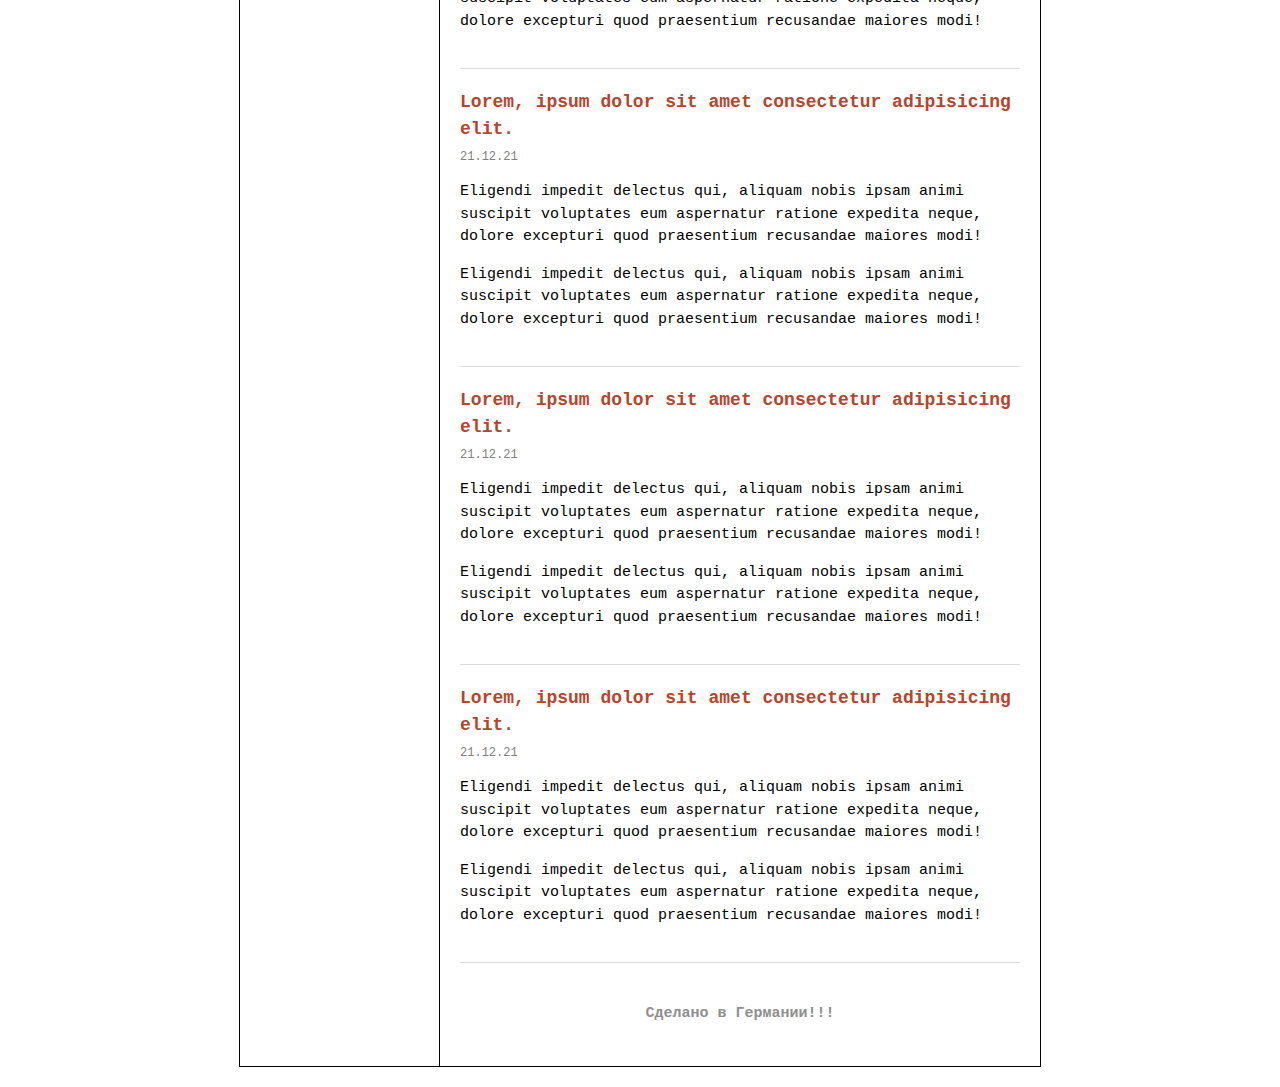
==== commit ea538788: "Подошла техника и вариативное музыкальное сопровождение" ====
--- a/index.html
+++ b/index.html
@@ -7,28 +7,53 @@
     </head>
     <body>
         
-        <audio class="audio" controls preload="auto" loop>
-            <source src="service/dArtagnan - Was wollen.mp3" type="audio/mpeg">
-            <source src="service/Heart of Gold - Was wollen.mp3" type="audio/mpeg">
-            <source src="service/Megaraptor - Was Wollen.mp3" type="audio/mpeg">
-        </audio>
-        
         <img src="img/svast.png" alt="Советский мир победил" class="star">
         <div class="soldiers">
             <div class="soldier-troop">
-                <img src="img/soldier-ger-removebg-preview.png" alt="Солдатэн" class="soldier">
-                <img src="img/paratroope-removebg-preview.png" alt="Солдатэн" class="soldier">
+                <div class="mini-troop">
+                    <img src="img/soldier-ger-removebg-preview.png" alt="Солдатэн" class="soldier">
+                    <img src="img/airplane-removebg-preview.png" alt="Солдатэн" class="vehicle">
+                </div>
+                <div class="mini-troop">
+                    <img src="img/bf109b-removebg-preview.png" alt="Солдатэн" class="vehicle">
+                    <img src="img/paratroope-removebg-preview.png" alt="Солдатэн" class="soldier">
+                </div>
             </div>
             <div class="soldier-troop">
-                <img src="img/solider-ger-run.png" alt="Солдатэн" class="soldier">
-                <img src="img/GE_Infantryman.png" alt="Солдатэн" class="soldier">
+                <div class="mini-troop">
+                    <img src="img/solider-ger-run.png" alt="Солдатэн" class="soldier">
+                    <img src="img/bomb-removebg-preview.png" alt="Солдатэн" class="vehicle">
+                </div>
+                <div class="mini-troop">
+                    <img src="img/png-clipart-airplane-second-world-war-aircraft-messerschmitt-bf-109-german-ww2-fighter-aircraft-airplane-removebg-preview.png" alt="Солдатэн" class="vehicle">
+                    <img src="img/GE_Infantryman.png" alt="Солдатэн" class="soldier">
+                </div>
             </div>
             <div class="soldier-troop">
-                <img src="img/German-Soldier.png" alt="Солдатэн" class="soldier">
-                <img src="img/waffen_soldier-removebg-preview.png" alt="Солдатэн" class="soldier">
+                <div class="mini-troop">
+                    <img src="img/German-Soldier.png" alt="Солдатэн" class="soldier ">
+                    <img src="img/tigr.png" alt="Солдатэн" class="tank">
+                </div>
+                <div class="mini-troop">
+                    <img src="img/tank-removebg-preview.png" alt="Солдатэн" class="tank-2">
+                    <img src="img/waffen_soldier-removebg-preview.png" alt="Солдатэн" class="soldier">
+                </div>
             </div>
         </div>
-
+        <div class="audio-wrapper">
+            <div class="audio-title">
+                <p>Молодёжная</p>
+                <audio class="audio" src="service/dArtagnan - Was wollen.mp3" type="audio/mpeg" controls preload="auto" loop></audio>
+            </div>
+            <div class="audio-title">
+                <p>По классике</p>
+                <audio class="audio" src="service/Heart of Gold - Was wollen.mp3" type="audio/mpeg" controls preload="auto" loop></audio>
+            </div>
+            <div class="audio-title">
+                <p>МЕТАЛ</p>
+                <audio class="audio" src="service/Megaraptor - Was Wollen.mp3" type="audio/mpeg" controls preload="auto" loop></audio>
+            </div>
+        </div>
         <div class="page">
             <header class="header"></header>
 
--- a/style.css
+++ b/style.css
@@ -1,5 +1,5 @@
 html {
-    background-image: url(img/back.jpg);
+    background-image: url(img/munchen.jpg);
     background-repeat: no-repeat;
     background-attachment: fixed;
     background-size: cover;
@@ -22,6 +22,7 @@
     position: fixed;
     left: 25%;
     animation: rotate 60s infinite;
+    z-index: 1;
 }
 
 .nav-link::before {
@@ -34,7 +35,7 @@
     background-image: url(img/svast.png);
     background-size: 20px 20px;
     margin: 0 auto;
-    animation: rotate 10s infinite;
+    animation: rotate 5s infinite;
 }
 
 @keyframes rotate {
@@ -57,6 +58,7 @@
     position: fixed;
     width: 100%;
     height: 100%;
+    pointer-events: none;
 }
 
 .soldier-troop {
@@ -64,10 +66,15 @@
     justify-content: space-between;
 }
 
+.mini-troop {
+    display: flex;
+    align-items: center;
+}
+
 .soldier {
     width: 225px;
     height: 300px;
-    animation: dance 3s  infinite;
+    animation: dance 0.5s  infinite;
 }
 
 @keyframes dance {
@@ -84,10 +91,100 @@
     }
 }
 
+.vehicle {
+    width: 300px;
+    height: 180px;
+    animation: dance 1s  infinite;
+}
+
+.tank {
+    position: relative;
+    width: 300px;
+    height: 180px;
+    animation: ride 1s infinite;
+    
+}
+
+.tank-2 {
+    position: relative;
+    width: 300px;
+    height: 180px;
+    animation: ride-2 1s  infinite;
+    
+}
+
+@keyframes ride {
+    0% {
+        left: 0px;
+        transform: rotateZ(-5deg);
+    }
+
+    50% {
+        left: 100px;
+        transform: rotateZ(5deg);
+    }
+
+    100% {
+        left: 0px;
+        transform: rotateZ(-5deg);
+    }
+}
+
+@keyframes ride-2 {
+    0% {
+        right: 0px;
+        transform: rotateZ(-5deg);
+    }
+
+    50% {
+        right: 100px;
+        transform: rotateZ(5deg);
+    }
+
+    100% {
+        right: 0px;
+        transform: rotateZ(-5deg);
+    }
+}
+
 .audio {
     padding-top: 10px;
-    margin: 0 auto;
     display: block;
+}
+
+.audio:focus {
+    animation: dance-2 0.6s  infinite;
+}
+
+@keyframes dance-2 {
+    0% {
+        transform: rotateZ(-3deg);
+    }
+
+    50% {
+        transform: rotateZ(3deg);
+    }
+
+    100% {
+        transform: rotateZ(-3deg);
+    }
+}
+
+.audio-wrapper {
+    display: flex;
+    flex-direction: row;
+    justify-content: center;
+    margin-top: 10px;
+    gap: 10px;
+}
+
+.audio-title p {
+    text-align: center;
+    color: black;
+    margin: 0;
+    padding: 0;
+    font-size: 18px;
+    font-weight: bold;
 }
 
 .page {
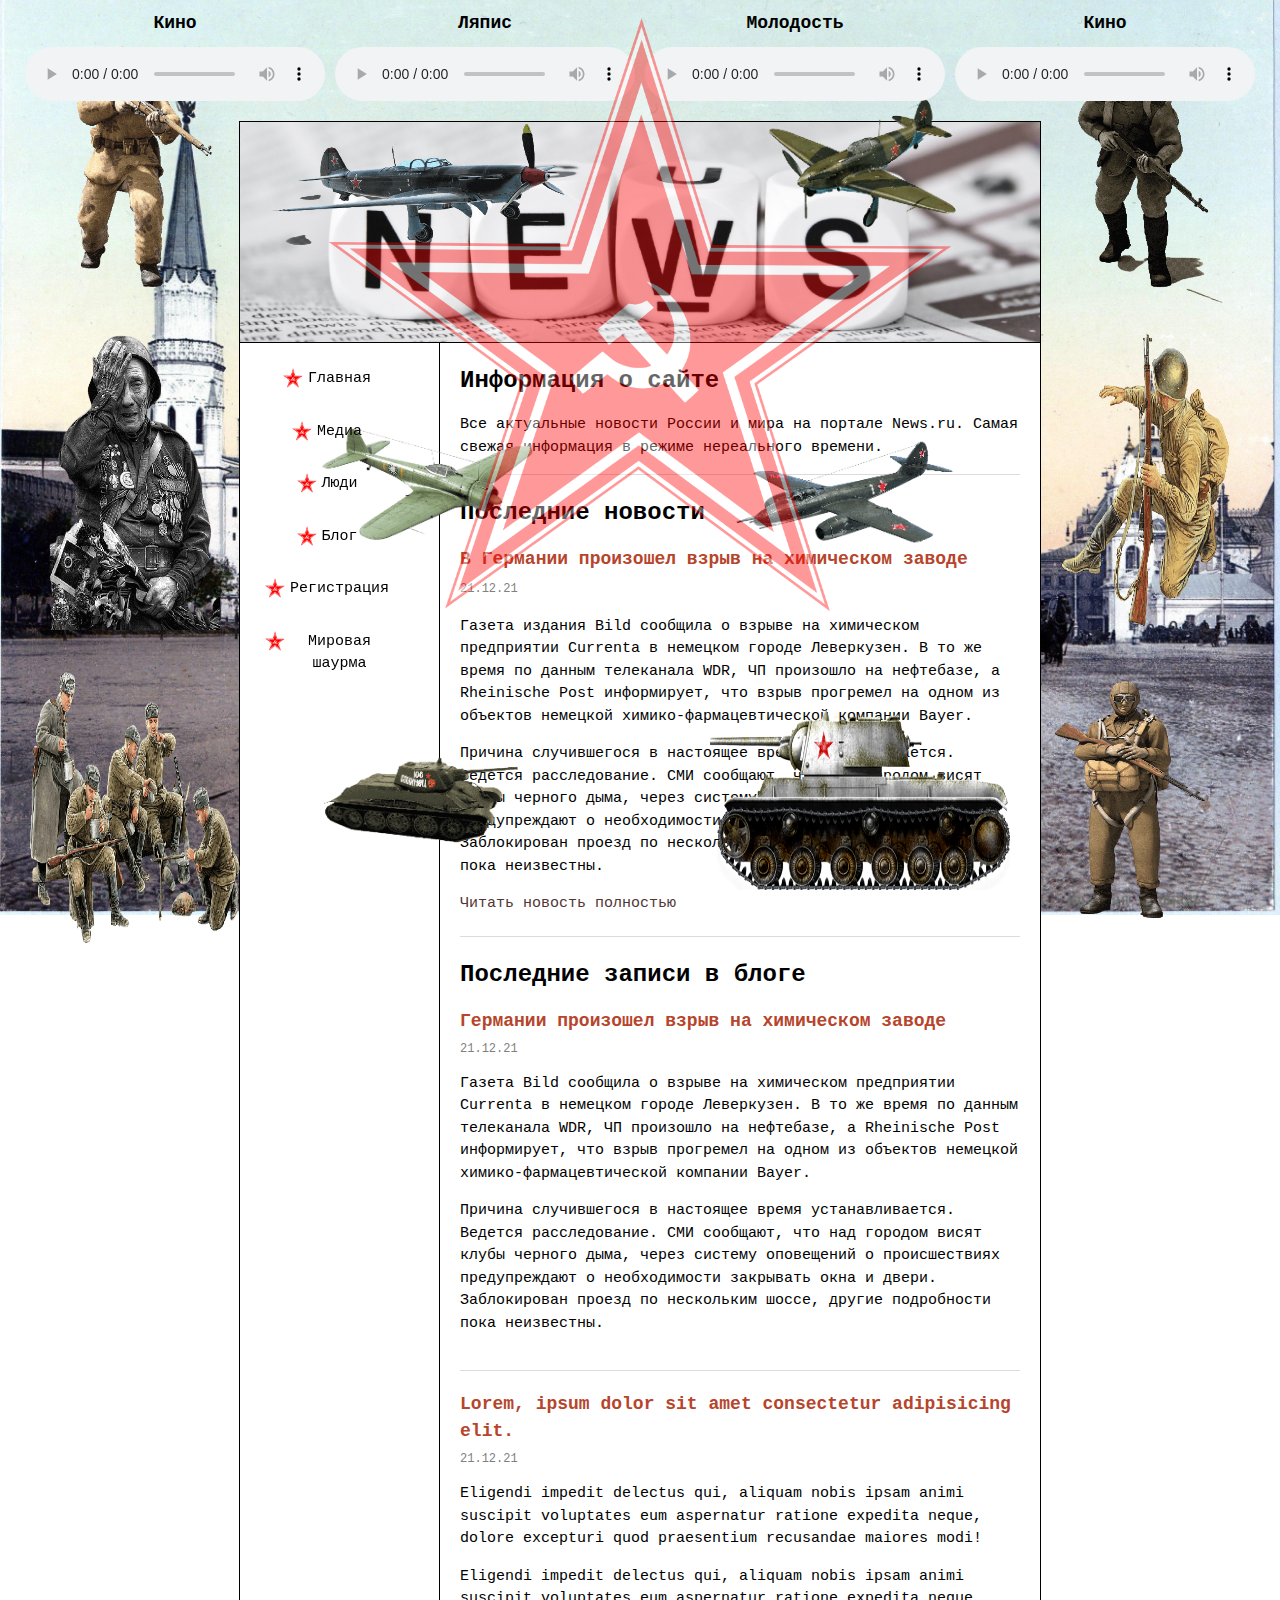
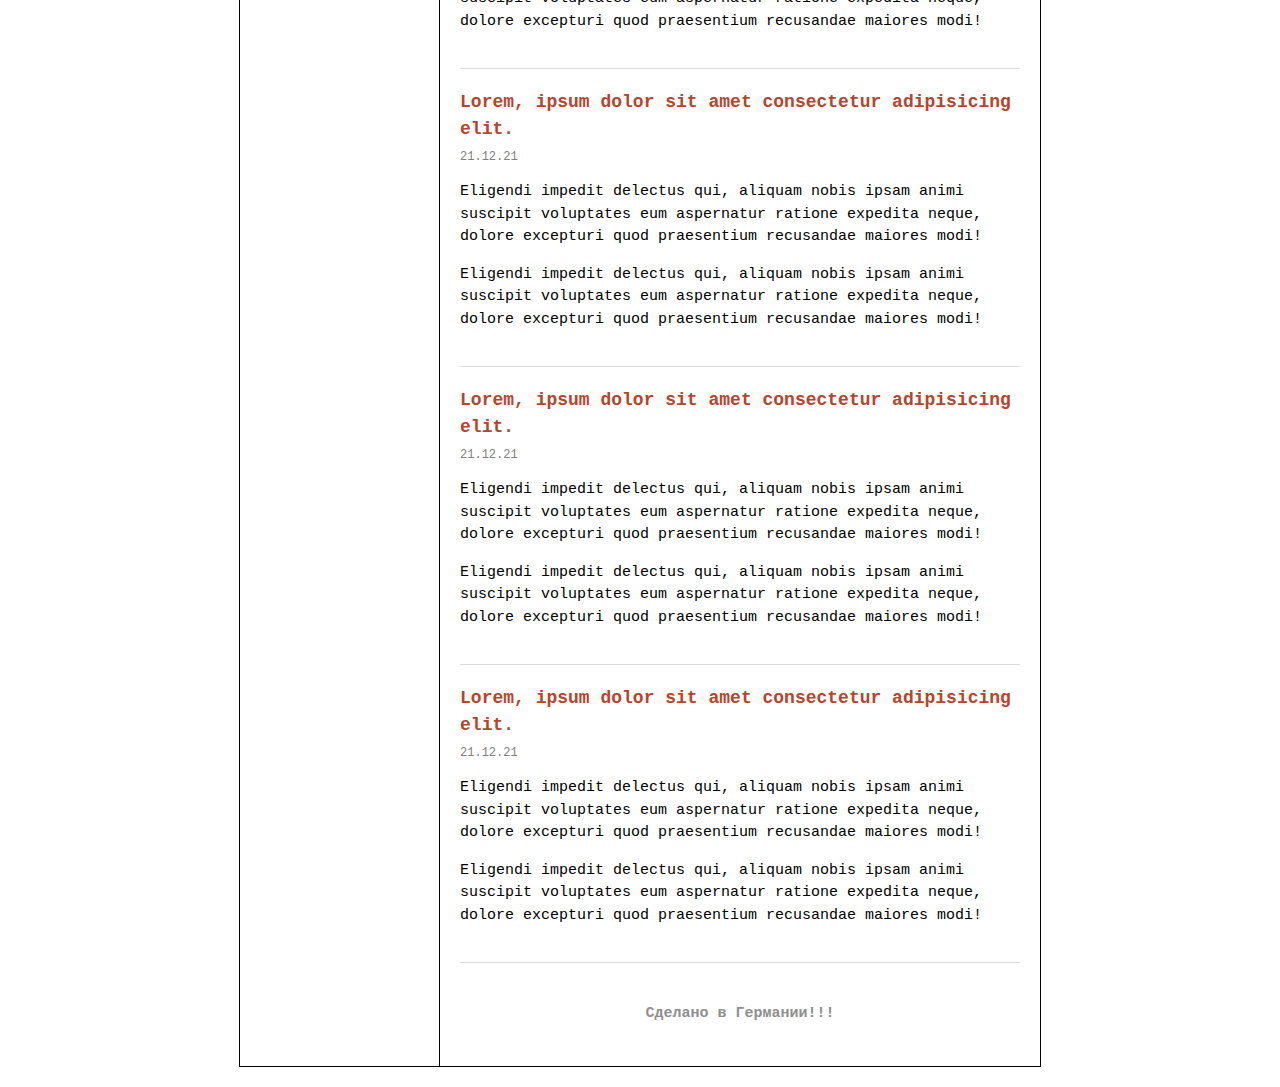
==== commit 04f1b2eb: "Эта революция затронет весь мир" ====
--- a/index.html
+++ b/index.html
@@ -7,51 +7,55 @@
     </head>
     <body>
         
-        <img src="img/svast.png" alt="Советский мир победил" class="star">
+        <img src="img/star-2.png" alt="Советский мир победил" class="star">
         <div class="soldiers">
             <div class="soldier-troop">
                 <div class="mini-troop">
-                    <img src="img/soldier-ger-removebg-preview.png" alt="Солдатэн" class="soldier">
-                    <img src="img/airplane-removebg-preview.png" alt="Солдатэн" class="vehicle">
+                    <img src="img/png-transparent-heroes-generals-soldier-soviet-union-infantry-paratrooper-soldier-people-infantry-troop-removebg-preview.png" alt="Солдатэн" class="soldier">
+                    <img src="img/png-transparent-heroes-generals-yakovlev-yak-9-airplane-aircraft-messerschmitt-bf-109-yak-fighter-aircraft-airplane-transport-removebg-preview.png" alt="Солдатэн" class="vehicle">
                 </div>
                 <div class="mini-troop">
-                    <img src="img/bf109b-removebg-preview.png" alt="Солдатэн" class="vehicle">
-                    <img src="img/paratroope-removebg-preview.png" alt="Солдатэн" class="soldier">
+                    <img src="img/png-transparent-blazing-angels-squadrons-of-wwii-aircraft-focke-wulf-fw-190-supermarine-spitfire-curtiss-p-40-warhawk-aircraft-general-aviation-fighter-aircraft-airplane-removebg-preview.png" alt="Солдатэн" class="vehicle">
+                    <img src="img/png-clipart-heroes-generals-soldier-infantry-soviet-union-paratrooper-soldier-game-people-removebg-preview.png" alt="Солдатэн" class="soldier">
                 </div>
             </div>
             <div class="soldier-troop">
                 <div class="mini-troop">
-                    <img src="img/solider-ger-run.png" alt="Солдатэн" class="soldier">
-                    <img src="img/bomb-removebg-preview.png" alt="Солдатэн" class="vehicle">
+                    <img src="img/png-transparent-stress-world-war-ii-eastern-front-posttraumatic-stress-disorder-ypres-victory-day-soldier-black-and-white-removebg-preview.png" alt="Солдатэн" class="soldier">
+                    <img src="img/png-transparent-focke-wulf-fw-190-polikarpov-i-16-aircraft-propeller-aircraft-fighter-aircraft-airplane-transport-removebg-preview.png" alt="Солдатэн" class="vehicle">
                 </div>
                 <div class="mini-troop">
-                    <img src="img/png-clipart-airplane-second-world-war-aircraft-messerschmitt-bf-109-german-ww2-fighter-aircraft-airplane-removebg-preview.png" alt="Солдатэн" class="vehicle">
-                    <img src="img/GE_Infantryman.png" alt="Солдатэн" class="soldier">
+                    <img src="img/png-transparent-fighter-aircraft-airplane-bomber-military-aircraft-aircraft-fighter-aircraft-airplane-transport-removebg-preview.png" alt="Солдатэн" class="vehicle">
+                    <img src="img/png-clipart-plastic-model-soldier-military-infantry-model-figure-soldier-people-infantry-removebg-preview.png" alt="Солдатэн" class="soldier">
                 </div>
             </div>
             <div class="soldier-troop">
                 <div class="mini-troop">
-                    <img src="img/German-Soldier.png" alt="Солдатэн" class="soldier ">
-                    <img src="img/tigr.png" alt="Солдатэн" class="tank">
+                    <img src="img/png-transparent-second-world-war-1-35-scale-soldier-soviet-union-infantry-soldiers-people-infantry-troop-removebg-preview.png" alt="Солдатэн" class="soldier ">
+                    <img src="img/png-transparent-churchill-tank-u53e3u6c34u96de-vehicle-weapon-combat-vehicle-removebg-preview.png" alt="Солдатэн" class="tank">
                 </div>
                 <div class="mini-troop">
-                    <img src="img/tank-removebg-preview.png" alt="Солдатэн" class="tank-2">
-                    <img src="img/waffen_soldier-removebg-preview.png" alt="Солдатэн" class="soldier">
+                    <img src="img/14251b078eabb53e86586970339c1f91.png" alt="Солдатэн" class="tank-2">
+                    <img src="img/png-clipart-soldier-infantry-heroes-generals-paratrooper-soviet-union-soldier-game-people-removebg-preview.png" alt="Солдатэн" class="soldier">
                 </div>
             </div>
         </div>
         <div class="audio-wrapper">
             <div class="audio-title">
-                <p>Молодёжная</p>
-                <audio class="audio" src="service/dArtagnan - Was wollen.mp3" type="audio/mpeg" controls preload="auto" loop></audio>
+                <p>Кино</p>
+                <audio class="audio" src="service/Кино - В наших глазах.mp3" type="audio/mpeg" controls preload="auto" loop></audio>
             </div>
             <div class="audio-title">
-                <p>По классике</p>
-                <audio class="audio" src="service/Heart of Gold - Was wollen.mp3" type="audio/mpeg" controls preload="auto" loop></audio>
+                <p>Ляпис</p>
+                <audio class="audio" src="service/Ляпис Трубецкой - Капитал.mp3" type="audio/mpeg" controls preload="auto" loop></audio>
             </div>
             <div class="audio-title">
-                <p>МЕТАЛ</p>
-                <audio class="audio" src="service/Megaraptor - Was Wollen.mp3" type="audio/mpeg" controls preload="auto" loop></audio>
+                <p>Молодость</p>
+                <audio class="audio" src="service/Смысловые Галлюцинации - Вечно молодой.mp3" type="audio/mpeg" controls preload="auto" loop></audio>
+            </div>
+            <div class="audio-title">
+                <p>Кино</p>
+                <audio class="audio" src="service/Кино - Хочу перемен.mp3" type="audio/mpeg" controls preload="auto" loop></audio>
             </div>
         </div>
         <div class="page">
--- a/style.css
+++ b/style.css
@@ -1,5 +1,5 @@
 html {
-    background-image: url(img/munchen.jpg);
+    background-image: url(img/ploshad.jpg);
     background-repeat: no-repeat;
     background-attachment: fixed;
     background-size: cover;
@@ -32,7 +32,7 @@
     top: 15px;
     width: 20px;
     height: 20px;
-    background-image: url(img/svast.png);
+    background-image: url(img/star-2.png);
     background-size: 20px 20px;
     margin: 0 auto;
     animation: rotate 5s infinite;
@@ -72,7 +72,7 @@
 }
 
 .soldier {
-    width: 225px;
+    width: 270px;
     height: 300px;
     animation: dance 0.5s  infinite;
 }
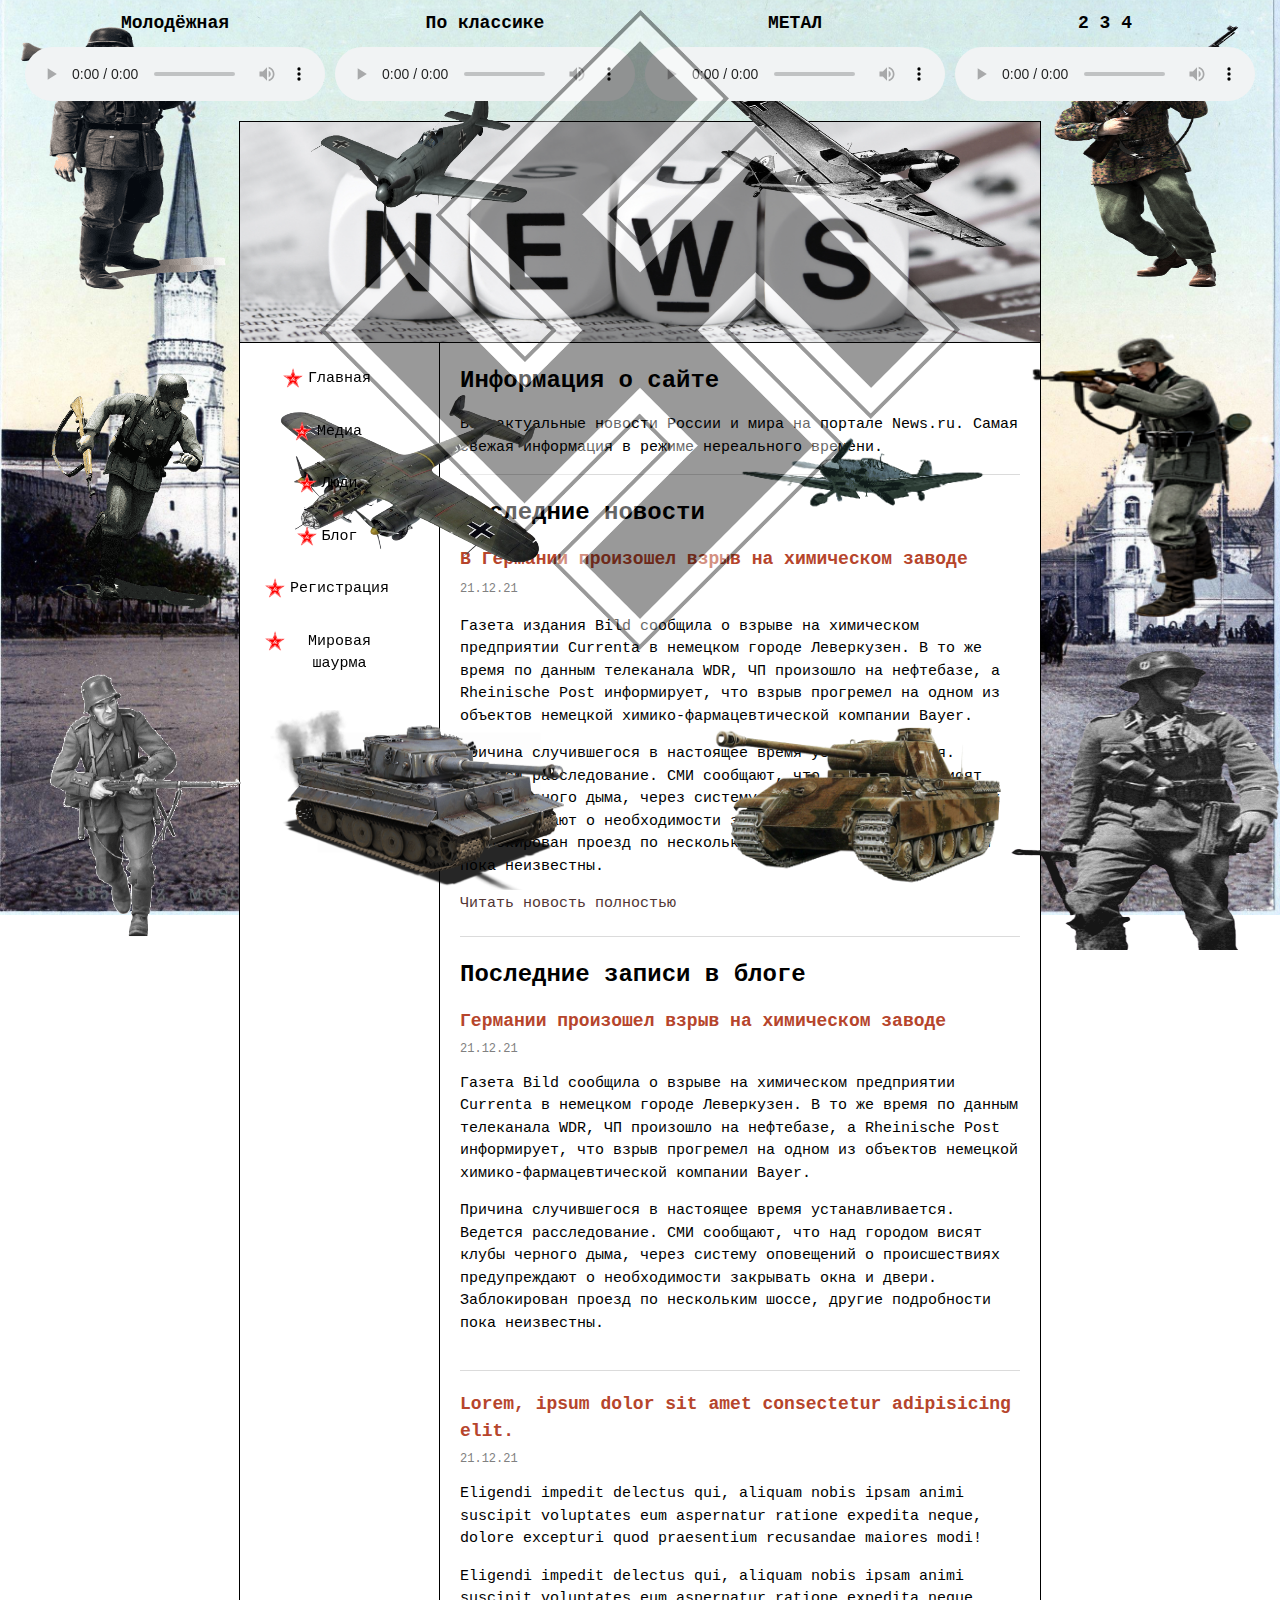
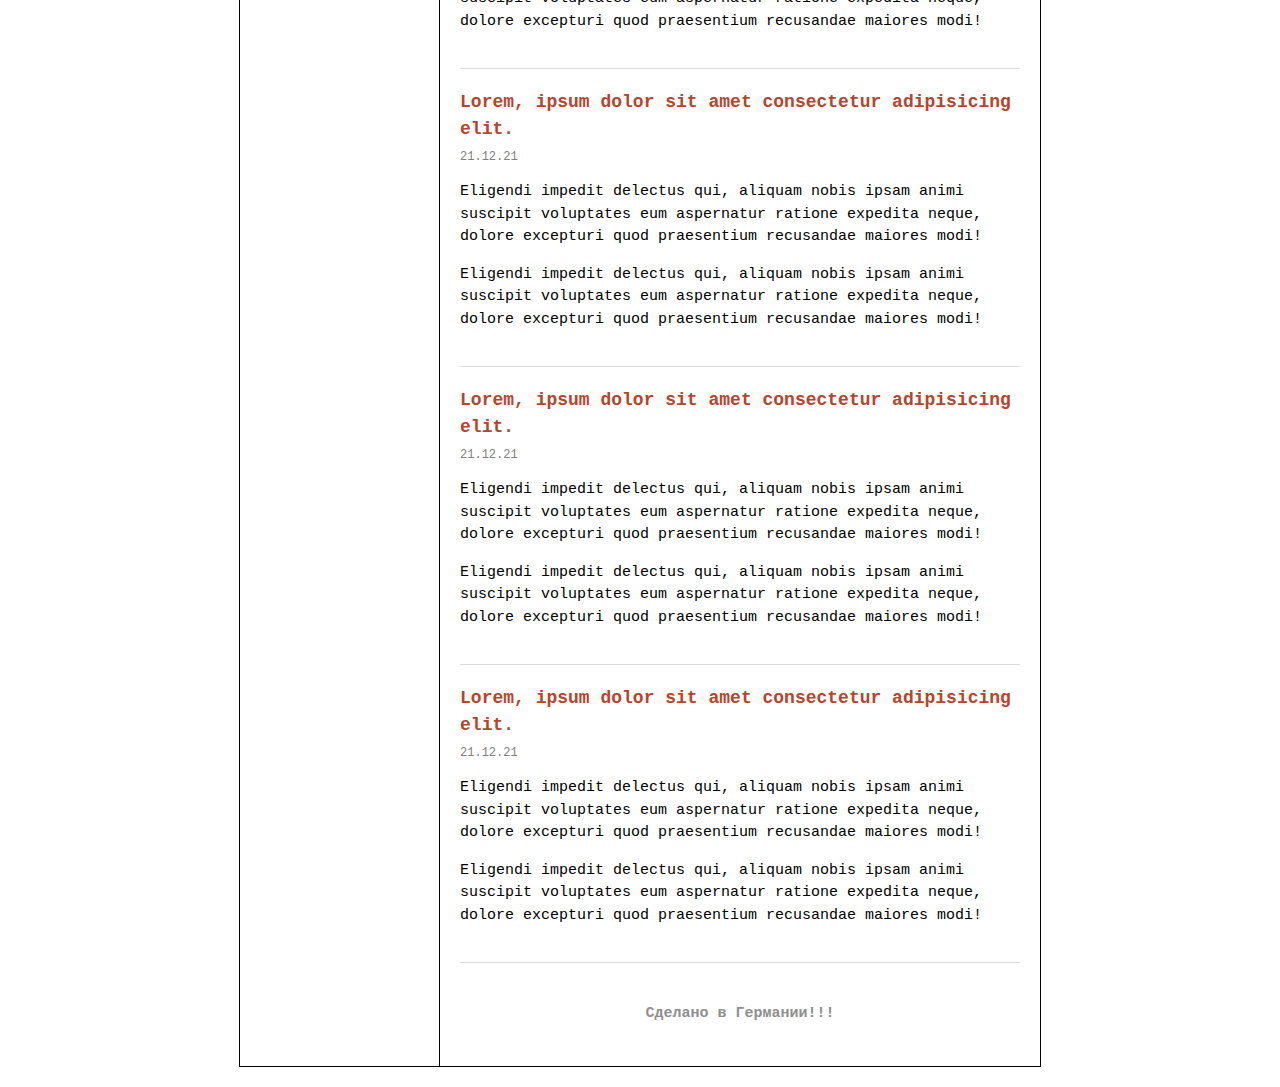
==== commit 7d3fa505: "Ещё больше музыки? F5" ====
--- a/index.html
+++ b/index.html
@@ -7,55 +7,55 @@
     </head>
     <body>
         
-        <img src="img/star-2.png" alt="Советский мир победил" class="star">
+        <img src="img/svast.png" alt="Советский мир победил" class="star">
         <div class="soldiers">
             <div class="soldier-troop">
                 <div class="mini-troop">
-                    <img src="img/png-transparent-heroes-generals-soldier-soviet-union-infantry-paratrooper-soldier-people-infantry-troop-removebg-preview.png" alt="Солдатэн" class="soldier">
-                    <img src="img/png-transparent-heroes-generals-yakovlev-yak-9-airplane-aircraft-messerschmitt-bf-109-yak-fighter-aircraft-airplane-transport-removebg-preview.png" alt="Солдатэн" class="vehicle">
+                    <img src="img/soldier-ger-removebg-preview.png" alt="Солдатэн" class="soldier">
+                    <img src="img/airplane-removebg-preview.png" alt="Солдатэн" class="vehicle">
                 </div>
                 <div class="mini-troop">
-                    <img src="img/png-transparent-blazing-angels-squadrons-of-wwii-aircraft-focke-wulf-fw-190-supermarine-spitfire-curtiss-p-40-warhawk-aircraft-general-aviation-fighter-aircraft-airplane-removebg-preview.png" alt="Солдатэн" class="vehicle">
-                    <img src="img/png-clipart-heroes-generals-soldier-infantry-soviet-union-paratrooper-soldier-game-people-removebg-preview.png" alt="Солдатэн" class="soldier">
+                    <img src="img/bf109b-removebg-preview.png" alt="Солдатэн" class="vehicle">
+                    <img src="img/paratroope-removebg-preview.png" alt="Солдатэн" class="soldier">
                 </div>
             </div>
             <div class="soldier-troop">
                 <div class="mini-troop">
-                    <img src="img/png-transparent-stress-world-war-ii-eastern-front-posttraumatic-stress-disorder-ypres-victory-day-soldier-black-and-white-removebg-preview.png" alt="Солдатэн" class="soldier">
-                    <img src="img/png-transparent-focke-wulf-fw-190-polikarpov-i-16-aircraft-propeller-aircraft-fighter-aircraft-airplane-transport-removebg-preview.png" alt="Солдатэн" class="vehicle">
+                    <img src="img/solider-ger-run.png" alt="Солдатэн" class="soldier">
+                    <img src="img/bomb-removebg-preview.png" alt="Солдатэн" class="vehicle">
                 </div>
                 <div class="mini-troop">
-                    <img src="img/png-transparent-fighter-aircraft-airplane-bomber-military-aircraft-aircraft-fighter-aircraft-airplane-transport-removebg-preview.png" alt="Солдатэн" class="vehicle">
-                    <img src="img/png-clipart-plastic-model-soldier-military-infantry-model-figure-soldier-people-infantry-removebg-preview.png" alt="Солдатэн" class="soldier">
+                    <img src="img/png-clipart-airplane-second-world-war-aircraft-messerschmitt-bf-109-german-ww2-fighter-aircraft-airplane-removebg-preview.png" alt="Солдатэн" class="vehicle">
+                    <img src="img/GE_Infantryman.png" alt="Солдатэн" class="soldier">
                 </div>
             </div>
             <div class="soldier-troop">
                 <div class="mini-troop">
-                    <img src="img/png-transparent-second-world-war-1-35-scale-soldier-soviet-union-infantry-soldiers-people-infantry-troop-removebg-preview.png" alt="Солдатэн" class="soldier ">
-                    <img src="img/png-transparent-churchill-tank-u53e3u6c34u96de-vehicle-weapon-combat-vehicle-removebg-preview.png" alt="Солдатэн" class="tank">
+                    <img src="img/German-Soldier.png" alt="Солдатэн" class="soldier ">
+                    <img src="img/tigr.png" alt="Солдатэн" class="tank">
                 </div>
                 <div class="mini-troop">
-                    <img src="img/14251b078eabb53e86586970339c1f91.png" alt="Солдатэн" class="tank-2">
-                    <img src="img/png-clipart-soldier-infantry-heroes-generals-paratrooper-soviet-union-soldier-game-people-removebg-preview.png" alt="Солдатэн" class="soldier">
+                    <img src="img/tank-removebg-preview.png" alt="Солдатэн" class="tank-2">
+                    <img src="img/waffen_soldier-removebg-preview.png" alt="Солдатэн" class="soldier">
                 </div>
             </div>
         </div>
         <div class="audio-wrapper">
             <div class="audio-title">
-                <p>Кино</p>
-                <audio class="audio" src="service/Кино - В наших глазах.mp3" type="audio/mpeg" controls preload="auto" loop></audio>
+                <p>Молодёжная</p>
+                <audio class="audio" src="service/dArtagnan - Was wollen.mp3" type="audio/mpeg" controls preload="auto" loop></audio>
             </div>
             <div class="audio-title">
-                <p>Ляпис</p>
-                <audio class="audio" src="service/Ляпис Трубецкой - Капитал.mp3" type="audio/mpeg" controls preload="auto" loop></audio>
+                <p>По классике</p>
+                <audio class="audio" src="service/Heart of Gold - Was wollen.mp3" type="audio/mpeg" controls preload="auto" loop></audio>
             </div>
             <div class="audio-title">
-                <p>Молодость</p>
-                <audio class="audio" src="service/Смысловые Галлюцинации - Вечно молодой.mp3" type="audio/mpeg" controls preload="auto" loop></audio>
+                <p>МЕТАЛ</p>
+                <audio class="audio" src="service/Megaraptor - Was Wollen.mp3" type="audio/mpeg" controls preload="auto" loop></audio>
             </div>
             <div class="audio-title">
-                <p>Кино</p>
-                <audio class="audio" src="service/Кино - Хочу перемен.mp3" type="audio/mpeg" controls preload="auto" loop></audio>
+                <p>2 3 4</p>
+                <audio class="audio" src="service/Rammstein - Links 2 3 4.mp3" type="audio/mpeg" controls preload="auto" loop></audio>
             </div>
         </div>
         <div class="page">
